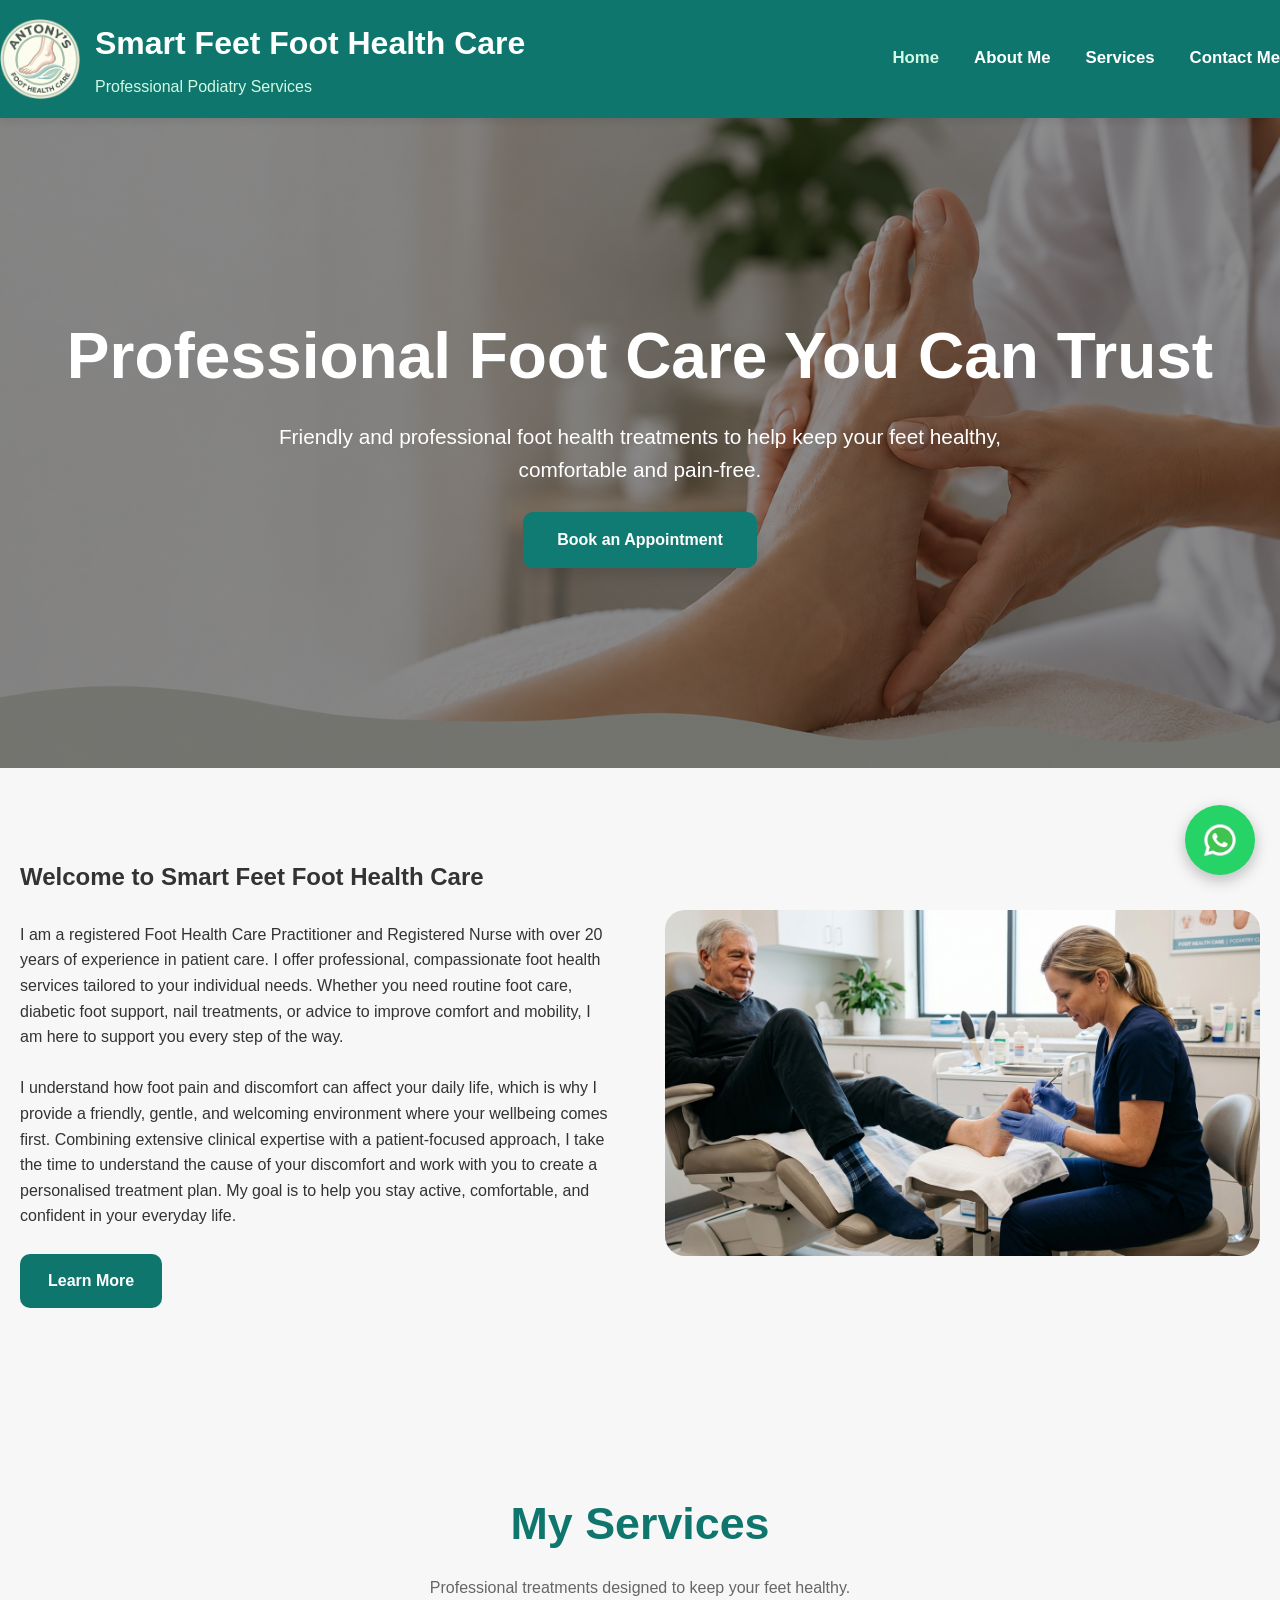
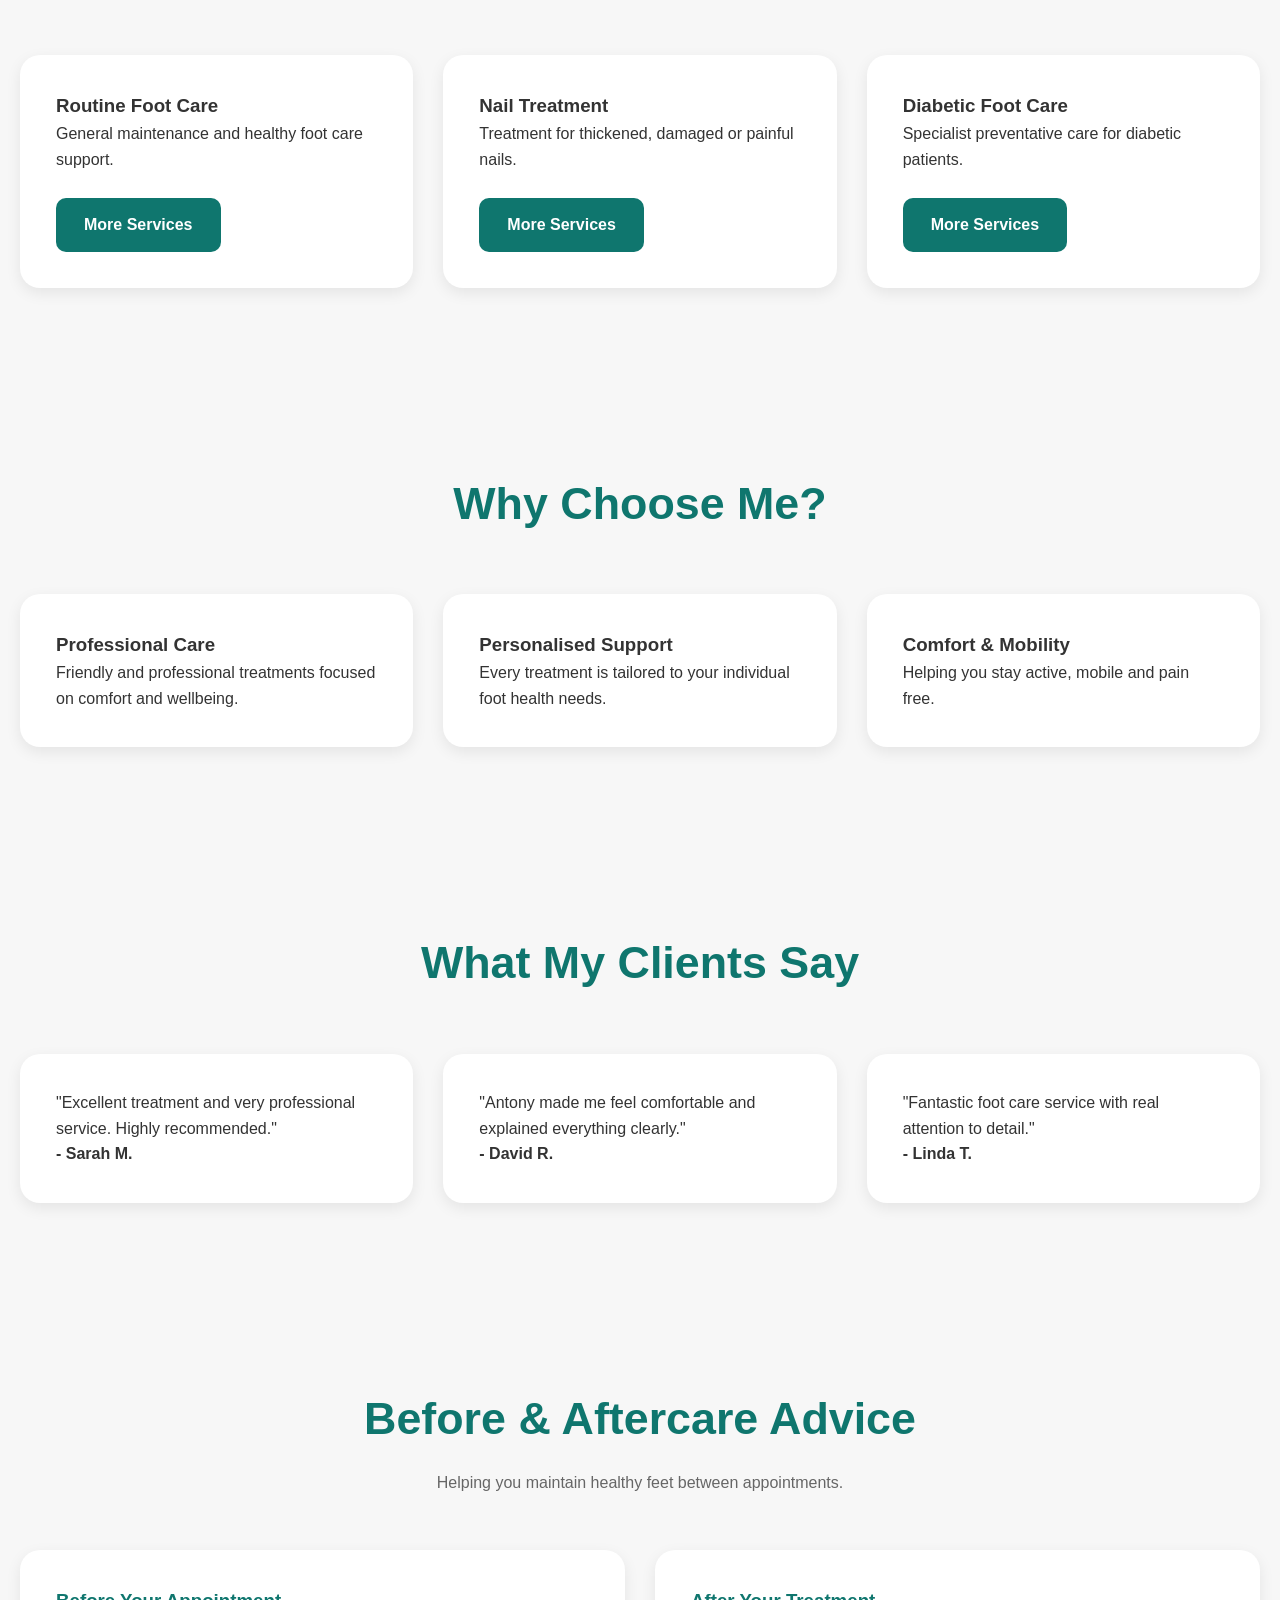
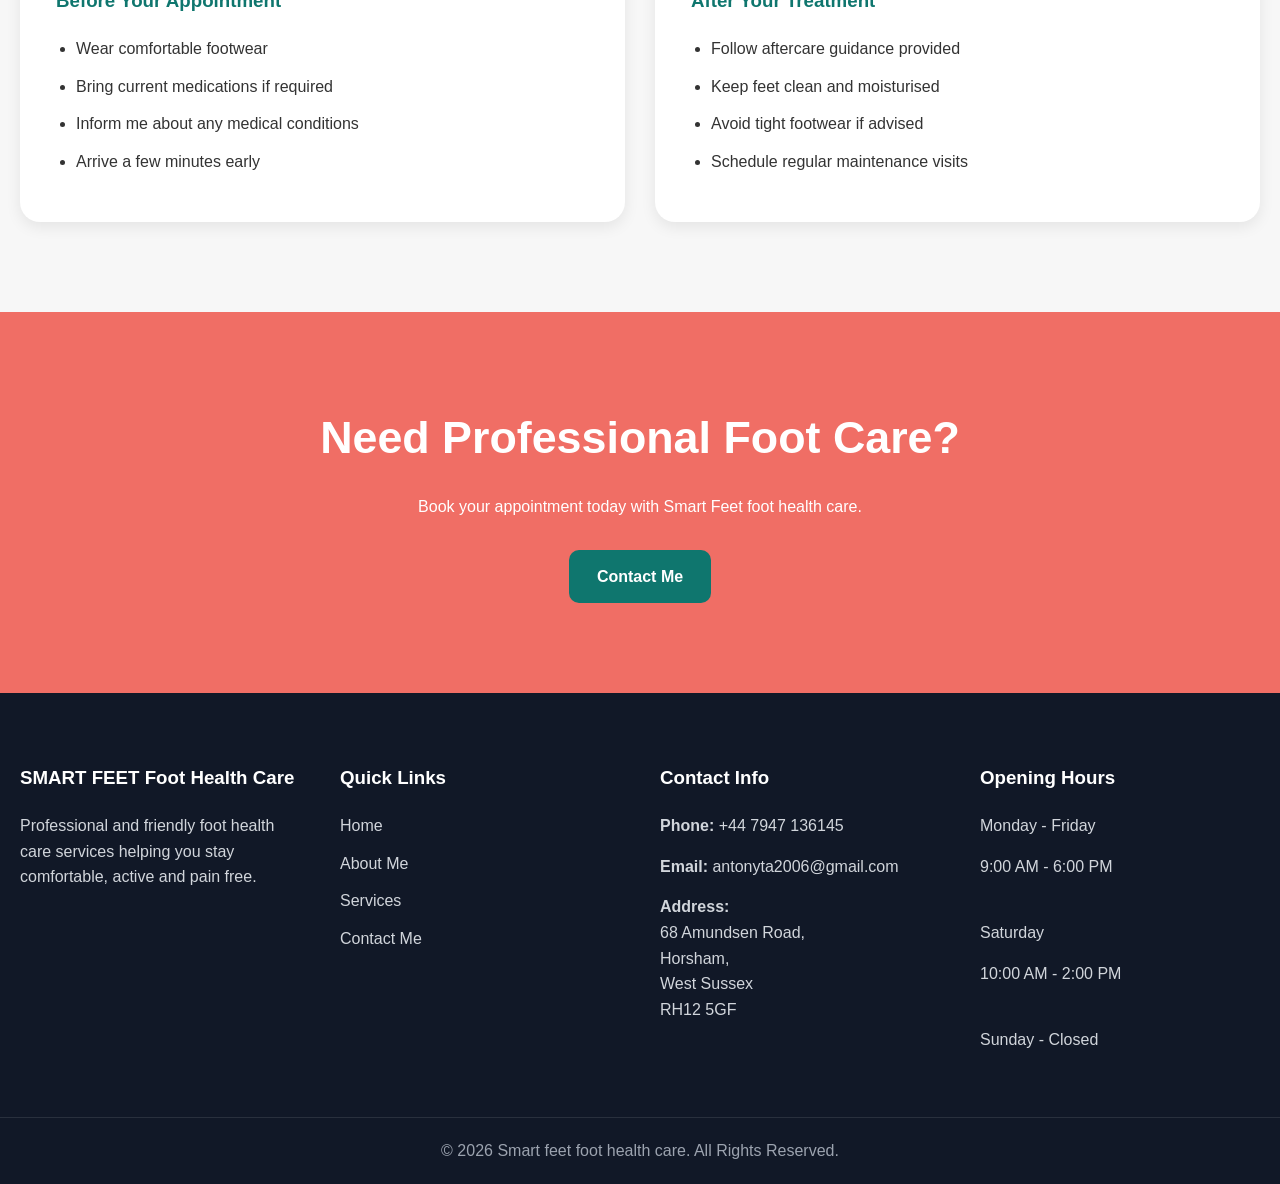
==== index.html @ eb2b42a1 "Update index.html" ====
<!DOCTYPE html>
<html lang="en">
<head>
  <meta charset="UTF-8">
  <meta name="viewport" content="width=device-width, initial-scale=1.0">
  <title>Smart Feet Foot Health Care</title>

  <link rel="stylesheet" href="common.css">
</head>
<body>
<!-- ========================= -->
<!-- COMMON HEADER + NAVIGATION -->
<!-- Save this section in each page -->
<!-- ========================= -->

<header>
  <div class="container header-container">
<div class="logo">
  <a href="index.html">
    <img src="images/logo.png" alt="Smart Feet Foot Health Logo">
  </a>

  <div class="logo-text">
    <h1>Smart Feet Foot Health Care</h1>
    <p>Professional Podiatry Services</p>
  </div>
</div>

<div class="menu-toggle" id="menu-toggle">
  ☰
</div>

<nav class="navbar" id="navbar">
      <ul>
        <li><a href="index.html" class="active">Home</a></li>
        <li><a href="about.html">About Me</a></li>
        <li><a href="services.html">Services</a></li>
        <li><a href="contact.html">Contact Me</a></li>
      </ul>
    </nav>
  </div>
</header>

<!-- ========================= -->
<!-- COMMON HERO SECTION -->
<!-- Save this section in each page -->
<!-- ========================= -->

<section class="hero">
  <div class="hero-content">
    <h2>Professional Foot Care You Can Trust</h2>
    <p>
      Friendly and professional foot health treatments to help keep your feet healthy, comfortable and pain-free.
    </p><br>
        <!-- Hero Button -->
    <a href="contact.html#appointment" class="hero-btn">
      Book an Appointment
    </a>
  </div>
</section>
  <!-- Page Content -->
<section class="welcome-section">

  <div class="container welcome-container">

    <div class="welcome-text">
      <h2>Welcome to Smart Feet Foot Health Care</h2><br>

      <p>
        I am a registered Foot Health Care Practitioner and Registered Nurse with over 20 years of experience in patient care. I offer professional, compassionate foot health services tailored to your individual needs. Whether you need routine foot care, diabetic foot support, nail treatments, or advice to improve comfort and mobility, I am here to support you every step of the way.
      </p><br>

      <p>
I understand how foot pain and discomfort can affect your daily life, which is why I provide a friendly, gentle, and welcoming environment where your wellbeing comes first. Combining extensive clinical expertise with a patient-focused approach, I take the time to understand the cause of your discomfort and work with you to create a personalised treatment plan. My goal is to help you stay active, comfortable, and confident in your everyday life.
      </p><br>

      <a href="about.html" class="btn-primary">
        Learn More
      </a>
    </div>

    <div class="welcome-image">
      <img src="images/welcome.png" alt="Foot Care">
    </div>

  </div>

</section>
<section class="services-preview">

  <div class="container">

    <div class="section-title">
      <h2>My Services</h2>
      <p>Professional treatments designed to keep your feet healthy.</p>
    </div>

    <div class="services-grid">

      <div class="service-card">
        <h3>Routine Foot Care</h3>
        
  <p>
    General maintenance and healthy foot care support.
  </p><br>

  <a href="services.html" class="service-btn">
    More Services
  </a>
      </div>

      <div class="service-card">
        <h3>Nail Treatment</h3>
        <p>Treatment for thickened, damaged or painful nails.</p><br>
  <a href="services.html" class="service-btn">
    More Services
  </a>
      </div>

      <div class="service-card">
        <h3>Diabetic Foot Care</h3>
        <p>Specialist preventative care for diabetic patients.</p><br>
  <a href="services.html" class="service-btn">
    More Services
  </a>
      </div>

    </div>

  </div>

</section>
<section class="why-us">

  <div class="container">

    <div class="section-title">
      <h2>Why Choose Me?</h2>
    </div>

    <div class="why-grid">

      <div class="why-card">
        <h3>Professional Care</h3>
        <p>Friendly and professional treatments focused on comfort and wellbeing.</p>
      </div>

      <div class="why-card">
        <h3>Personalised Support</h3>
        <p>Every treatment is tailored to your individual foot health needs.</p>
      </div>

      <div class="why-card">
        <h3>Comfort & Mobility</h3>
        <p>Helping you stay active, mobile and pain free.</p>
      </div>

    </div>

  </div>

</section>
<section class="testimonials">

  <div class="container">

    <div class="section-title">
      <h2>What  My Clients Say</h2>
    </div>

    <div class="testimonial-grid">

      <div class="testimonial-card">
        <p>
          "Excellent treatment and very professional service. Highly recommended."
        </p>

        <h4>- Sarah M.</h4>
      </div>

      <div class="testimonial-card">
        <p>
          "Antony made me feel comfortable and explained everything clearly."
        </p>

        <h4>- David R.</h4>
      </div>

      <div class="testimonial-card">
        <p>
          "Fantastic foot care service with real attention to detail."
        </p>

        <h4>- Linda T.</h4>
      </div>

    </div>

  </div>

</section>

</section>
<section class="care-section">

  <div class="container">

    <div class="section-title">
      <h2>Before & Aftercare Advice</h2>

      <p>
        Helping you maintain healthy feet between appointments.
      </p>
    </div>

    <div class="care-grid">

      <div class="care-card">

        <h3>Before Your Appointment</h3>

        <ul>
          <li>Wear comfortable footwear</li>
          <li>Bring current medications if required</li>
          <li>Inform me about any medical conditions</li>
          <li>Arrive a few minutes early</li>
        </ul>

      </div>

      <div class="care-card">

        <h3>After Your Treatment</h3>

        <ul>
          <li>Follow aftercare guidance provided</li>
          <li>Keep feet clean and moisturised</li>
          <li>Avoid tight footwear if advised</li>
          <li>Schedule regular maintenance visits</li>
        </ul>

      </div>

    </div>

  </div>

</section>
<section class="services-cta">

  <div class="container services-cta-container">

    <h2>Need Professional Foot Care?</h2>

    <p>
      Book your appointment today with Smart Feet foot health care.
    </p>

    <a href="contact.html#appointment" class="btn-primary">
      Contact Me
    </a>

  </div>

</section>

<!-- ========================= -->
<!-- COMMON FOOTER -->
<!-- Save this section in each page -->
<!-- ========================= -->

<!-- ========================= -->
<!-- Footer -->
<!-- ========================= -->

<footer class="footer">

  <div class="container footer-container">

    <!-- Footer About -->
    <div class="footer-column">
      <h3>SMART FEET Foot Health Care</h3>

      <p>
        Professional and friendly foot health care services helping you stay comfortable, active and pain free.
      </p>
    </div>

    <!-- Quick Links -->
    <div class="footer-column">
      <h3>Quick Links</h3>

      <ul class="footer-links">
        <li><a href="index.html">Home</a></li>
        <li><a href="about.html">About Me</a></li>
        <li><a href="services.html">Services</a></li>
        <li><a href="contact.html">Contact Me</a></li>
      </ul>
    </div>

    <!-- Contact Information -->
    <div class="footer-column">
      <h3>Contact Info</h3>

      <p><strong>Phone:</strong> +44 7947 136145</p>

      <p><strong>Email:</strong> antonyta2006@gmail.com</p>

      <p>
        <strong>Address:</strong><br>
        68 Amundsen Road,<br>
        Horsham,<br>
        West Sussex<br>
        RH12 5GF
      </p>
    </div>

    <!-- Opening Hours -->
    <div class="footer-column">
      <h3>Opening Hours</h3>

      <p>Monday - Friday</p>
      <p>9:00 AM - 6:00 PM</p>

      <br>

      <p>Saturday</p>
      <p>10:00 AM - 2:00 PM</p>

      <br>

      <p>Sunday - Closed</p>
    </div>

  </div>

  <!-- Bottom Footer -->
  <div class="footer-bottom">
    <p>
      © 2026 Smart feet foot health care. All Rights Reserved.
    </p>
  </div>

</footer>
  <script src="common.js"></script>
<!-- WhatsApp Floating Button -->
<a 
  href="https://wa.me/447947136145" 
  class="whatsapp-float" 
  target="_blank"
>
  <img src="images/whatsapp-icon.png" alt="WhatsApp">
</a>
</body>
</html>
---- common.css ----
/* ========================= */
/* COMMON CSS */
/* Antony's Foot Health Care */
/* ========================= */

/* ========================= */
/* RESET */
/* ========================= */

* {
  margin: 0;
  padding: 0;
  box-sizing: border-box;
}

html,
body {
  width: 100%;
  overflow-x: hidden;
}

body {
  font-family: Arial, sans-serif;
  line-height: 1.6;
  color: #333;
  background-color: #f7f7f7;
}

img {
  max-width: 100%;
  display: block;
}

/* ========================= */
/* CONTAINER */
/* ========================= */

.container {
  width: 100%;
  max-width: 1400px;
  margin: 0 auto;
  padding-left: 20px;
  padding-right: 20px;
}

/* ========================= */
/* HEADER */
/* ========================= */

header {
  background-color: #0f766e;
  color: white;
  position: sticky;
  top: 0;
  z-index: 1000;
  width: 100%;
  box-shadow: 0 2px 10px rgba(0,0,0,0.1);
}

.header-container {
  display: flex;
  justify-content: space-between;
  align-items: center;
  padding: 18px 0;
  position: relative;
}

/* ========================= */
/* LOGO */
/* ========================= */

.logo {
  display: flex;
  align-items: center;
  gap: 15px;
}

.logo img {
  width: 80px;
  height: auto;
  object-fit: contain;
}

.logo-text h1 {
  font-size: 2rem;
  color: white;
  margin-bottom: 5px;
}

.logo-text p {
  font-size: 1rem;
  color: #d1fae5;
}

/* ========================= */
/* NAVIGATION */
/* ========================= */

.navbar ul {
  list-style: none;
  display: flex;
  gap: 35px;
}

.navbar a {
  text-decoration: none;
  color: white;
  font-weight: bold;
  font-size: 1.05rem;
  transition: 0.3s;
}

.navbar a:hover,
.navbar a.active {
  color: #d1fae5;
}

/* ========================= */
/* HAMBURGER */
/* ========================= */

.menu-toggle {
  display: none;
  font-size: 2rem;
  color: white;
  cursor: pointer;
}

/* ========================= */
/* HERO SECTION */
/* ========================= */

.hero {
  background:
    linear-gradient(rgba(0,0,0,0.45), rgba(0,0,0,0.45)),
    url('images/hero-foot-health.png');

  background-size: cover;
  background-position: center;

  height: 650px;

  display: flex;
  align-items: center;
  justify-content: center;

  text-align: center;

  color: white;
}

.hero-content h2 {
  font-size: 4rem;
  margin-bottom: 25px;
  line-height: 1.2;
}

.hero-content p {
  font-size: 1.3rem;
  max-width: 800px;
  margin: auto;
}
/* ========================= */
/* Hero Button */
/* ========================= */

.hero-btn {

  display: inline-block;

  background-color: #0f7b72;

  color: white;

  padding: 15px 34px;

  border-radius: 10px;

  text-decoration: none;

  font-size: 1rem;

  font-weight: 600;

  transition: all 0.3s ease;

  box-shadow: 0 5px 15px rgba(0,0,0,0.15);
}

.hero-btn:hover {

  background-color: #0b5f58;

  transform: translateY(-3px);

  box-shadow: 0 10px 22px rgba(15,123,114,0.25);
}

/* ========================= */
/* COMMON SECTION */
/* ========================= */

section {
  padding: 90px 0;
}

.section-title {
  text-align: center;
  margin-bottom: 55px;
}

.section-title h2 {
  font-size: 2.8rem;
  color: #0f766e;
  margin-bottom: 15px;
}

.section-title p {
  color: #666;
  max-width: 750px;
  margin: auto;
}

/* ========================= */
/* PAGE SECTION */
/* ========================= */

.page-section {
  padding: 80px 0;
}

.page-section h2 {
  font-size: 2.5rem;
  margin-bottom: 20px;
  color: #0f766e;
}

.page-section p {
  font-size: 1.1rem;
  margin-bottom: 15px;
}

/* ========================= */
/* BUTTONS */
/* ========================= */

.btn-primary,
.service-btn,
.contact-btn {
  display: inline-block;
  background-color: #0f766e;
  color: white;
  padding: 14px 28px;
  border-radius: 10px;
  text-decoration: none;
  font-weight: bold;
  transition: 0.35s ease;
}

.btn-primary:hover,
.service-btn:hover,
.contact-btn:hover {
  background-color: #0b5f58;
  transform: translateY(-3px);
  box-shadow: 0 10px 25px rgba(0,0,0,0.15);
}

/* ========================= */
/* WELCOME SECTION */
/* ========================= */

.welcome-container {
  display: grid;
  grid-template-columns: 1fr 1fr;
  gap: 50px;
  align-items: center;
}

.welcome-image img {
  border-radius: 20px;
}

/* ========================= */
/* GRID LAYOUTS */
/* ========================= */

.services-grid,
.why-grid,
.testimonial-grid,
.contact-grid,
.mission-grid,
.trust-grid,
.problems-grid,
.process-grid,
.areas-grid,
.care-grid {
  display: grid;
  gap: 30px;
}

/* ========================= */
/* SERVICES GRID */
/* ========================= */

.services-grid,
.why-grid,
.testimonial-grid,
.mission-grid,
.trust-grid {
  grid-template-columns: repeat(auto-fit, minmax(260px, 1fr));
}

/* ========================= */
/* CONTACT GRID */
/* ========================= */

.contact-grid {
  grid-template-columns: repeat(auto-fit, minmax(280px, 1fr));
}

/* ========================= */
/* AREA GRID */
/* ========================= */

.areas-grid {
  grid-template-columns: repeat(auto-fit, minmax(180px, 1fr));
}

/* ========================= */
/* CARE GRID */
/* ========================= */

.care-grid {
  grid-template-columns: repeat(auto-fit, minmax(300px, 1fr));
}

/* ========================= */
/* PROCESS GRID */
/* ========================= */

.problems-grid,
.process-grid {
  grid-template-columns: repeat(auto-fit, minmax(220px, 1fr));
}

/* ========================= */
/* CARDS */
/* ========================= */

.service-card,
.why-card,
.testimonial-card,
.contact-card,
.mission-card,
.trust-card,
.problem-card,
.process-card,
.care-card {
  background: white;
  padding: 35px;
  border-radius: 20px;
  box-shadow: 0 5px 15px rgba(0,0,0,0.08);
  transition: all 0.35s ease;
  border: 1px solid transparent;
}

.service-card:hover,
.why-card:hover,
.testimonial-card:hover,
.contact-card:hover,
.mission-card:hover,
.trust-card:hover,
.problem-card:hover,
.process-card:hover,
.care-card:hover {
  transform: translateY(-8px);

  box-shadow:
    0 15px 35px rgba(0,0,0,0.18),
    0 8px 18px rgba(15,123,114,0.15);

  border-color: #0f766e;
}

/* ========================= */
/* SERVICE IMAGES */
/* ========================= */

.service-card img {
  width: 100%;
  height: 220px;
  object-fit: cover;
  border-radius: 15px;
  margin-bottom: 20px;
}

/* ========================= */
/* FAQ SECTION */
/* ========================= */

.faq-item {
  margin-bottom: 30px;
}

.faq-item h3 {
  color: #0f766e;
  margin-bottom: 10px;
}

/* ========================= */
/* CTA SECTIONS */
/* ========================= */

.cta-section,
.about-cta,
.services-cta {
  text-align: center;
  color: white;
}

.cta-section,
.about-cta {
  background-color: #0f766e;
}

.services-cta {
  background-color: #f06e65;
}

.cta-section h2,
.about-cta h2,
.services-cta h2 {
  font-size: 2.8rem;
  margin-bottom: 20px;
}

.cta-section p,
.about-cta p,
.services-cta p {
  margin-bottom: 30px;
}

/* ========================= */
/* CONTACT */
/* ========================= */

.contact-icon {
  font-size: 3rem;
  margin-bottom: 20px;
}

.contact-card h3 {
  color: #0f766e;
  margin-bottom: 15px;
}

.contact-card p {
  margin-bottom: 25px;
}

.contact-form {
  max-width: 700px;
  margin: auto;
}

.form-group {
  margin-bottom: 20px;
}

.contact-form input,
.contact-form textarea {
  width: 100%;
  padding: 16px;
  border-radius: 10px;
  border: 1px solid #ddd;
  font-size: 1rem;
}

/* ========================= */
/* MAP */
/* ========================= */

.map-container {
  border-radius: 20px;
  overflow: hidden;
  box-shadow: 0 5px 15px rgba(0,0,0,0.1);
}

/* ========================= */
/* HOURS */
/* ========================= */

.hours-card {
  max-width: 700px;
  margin: auto;
  background: white;
  padding: 40px;
  border-radius: 20px;
  box-shadow: 0 5px 15px rgba(0,0,0,0.08);
}

.hours-card h2 {
  text-align: center;
  margin-bottom: 30px;
  color: #0f766e;
}

.hours-row {
  display: flex;
  justify-content: space-between;
  padding: 15px 0;
  border-bottom: 1px solid #eee;
}

/* ========================= */
/* ABOUT */
/* ========================= */

.about-profile-container,
.qualifications-container,
.treatment-container,
.diabetic-container {
  display: grid;
  grid-template-columns: 1fr 1fr;
  gap: 50px;
  align-items: center;
}

.profile-image img,
.qualifications-image img,
.treatment-image img,
.diabetic-image img {
  width: 100%;
  border-radius: 20px;
  box-shadow: 0 5px 15px rgba(0,0,0,0.1);
}

/* ========================= */
/* QUALIFICATION LIST */
/* ========================= */

.qualification-list {
  margin-top: 20px;
  padding-left: 20px;
}

.qualification-list li {
  margin-bottom: 15px;
  font-size: 1.05rem;
}

/* ========================= */
/* TREATMENT CONTENT */
/* ========================= */

.treatment-content ul {
  margin-top: 20px;
  padding-left: 20px;
}

.treatment-content li {
  margin-bottom: 12px;
}

/* ========================= */
/* PHILOSOPHY */
/* ========================= */

.philosophy-card {
  max-width: 900px;
  margin: auto;
  background: white;
  padding: 50px;
  border-radius: 20px;
  text-align: center;
  box-shadow: 0 5px 15px rgba(0,0,0,0.08);
}

/* ========================= */
/* SERVICE AREA */
/* ========================= */

.service-area-text {
  text-align: center;
  max-width: 800px;
  margin: auto;
  font-size: 1.1rem;
}

/* ========================= */
/* HOME VISIT */
/* ========================= */

.home-visit-card {
  background-color: #0f766e;
  color: white;
  padding: 60px;
  border-radius: 20px;
  text-align: center;
}

.home-visit-card h2 {
  margin-bottom: 20px;
}

.home-visit-card p {
  margin-bottom: 30px;
}

/* ========================= */
/* CARE CARD */
/* ========================= */

.care-card h3 {
  margin-bottom: 20px;
  color: #0f766e;
}

.care-card ul {
  padding-left: 20px;
}

.care-card li {
  margin-bottom: 12px;
}

/* ========================= */
/* AREA CARD */
/* ========================= */

.area-card {
  background-color: #0f766e;
  color: white;
  padding: 25px;
  text-align: center;
  border-radius: 12px;
  font-weight: bold;
  transition: 0.3s ease;
}

.area-card:hover {
  transform: translateY(-5px);
  background-color: #0b5f58;
  box-shadow: 0 10px 25px rgba(0,0,0,0.2);
}

/* ========================= */
/* FOOTER */
/* ========================= */

.footer {
  background-color: #111827;
  color: #d1d5db;
  padding-top: 70px;
}

.footer-container {
  display: grid;
  grid-template-columns: repeat(auto-fit, minmax(230px, 1fr));
  gap: 40px;
  padding-bottom: 50px;
}

.footer-column h3 {
  color: white;
  margin-bottom: 20px;
}

.footer-column p {
  margin-bottom: 15px;
}

.footer-links {
  list-style: none;
}

.footer-links li {
  margin-bottom: 12px;
}

.footer-links a {
  text-decoration: none;
  color: #d1d5db;
  transition: 0.3s;
}

.footer-links a:hover {
  color: #25D366;
  padding-left: 5px;
}

.footer-bottom {
  border-top: 1px solid rgba(255,255,255,0.1);
  text-align: center;
  padding: 20px 0;
  color: #9ca3af;
}

/* ========================= */
/* WHATSAPP FLOAT */
/* ========================= */

.whatsapp-float {
  position: fixed;
  bottom: 25px;
  right: 25px;
  width: 70px;
  height: 70px;
  background-color: #25D366;
  border-radius: 50%;
  display: flex;
  align-items: center;
  justify-content: center;
  z-index: 9999;
  box-shadow: 0 5px 15px rgba(0,0,0,0.25);
  transition: 0.3s ease;
}

.whatsapp-float:hover {
  transform: scale(1.1);
}

.whatsapp-float img {
  width: 38px;
}

/* ========================= */
/* MOBILE RESPONSIVE */
/* ========================= */

@media (max-width: 768px) {

  /* Header */

  .header-container {
    flex-wrap: nowrap;
    padding: 15px 0;
    align-items: center;
  }

  .logo {
    width: 85%;
    gap: 10px;
  }

  .logo img {
    width: 60px;
  }

  .logo-text h1 {
    font-size: 1.5rem;
    line-height: 1.3;
  }

  .logo-text p {
    font-size: 0.9rem;
  }

  /* Hamburger */

  .menu-toggle {
    display: block;
    font-size: 2.3rem;
    margin-left: auto;
    padding-right: 5px;
  }

  /* Navbar */

  .navbar {
    display: none;
    position: absolute;
    top: 100%;
    left: 0;
    width: 100%;
    background-color: #0f766e;
    padding: 20px 0;
    z-index: 999;
  }

  .navbar.active {
    display: block;
  }

  .navbar ul {
    flex-direction: column;
    align-items: center;
    gap: 20px;
  }

  .navbar a {
    font-size: 1.1rem;
  }

  /* Hero */

  .hero {
    height: 500px;
    padding: 20px;
  }

  .hero-content h2 {
    font-size: 2.5rem;
  }

  .hero-content p {
    font-size: 1rem;
  }
  .hero-btn {

    padding: 14px 26px;

    font-size: 0.95rem;

    width: auto;

    max-width: 90%;
  }
  /* Grids */

  .welcome-container,
  .about-profile-container,
  .qualifications-container,
  .treatment-container,
  .diabetic-container {
    grid-template-columns: 1fr;
  }

  /* Hours */

  .hours-row {
    flex-direction: column;
    gap: 5px;
  }

  /* Footer */

 .footer {

    text-align: left;

    padding-top: 40px;
  }

  .footer-container {

    display: grid;

    grid-template-columns: 1fr 1fr;

    gap: 25px;

    padding-bottom: 30px;
  }

  .footer-column h3 {

    font-size: 1.1rem;

    margin-bottom: 12px;
  }

  .footer-column p,
  .footer-links a {

    font-size: 0.9rem;

    line-height: 1.5;
  }

  .footer-links li {

    margin-bottom: 8px;
  }

  .footer-bottom {

    font-size: 0.8rem;

    padding: 15px 10px;

    text-align: center;
  }
.footer-column:first-child {

    grid-column: 1 / -1;
  }


  /* Sections */

  section {
    padding: 70px 0;
  }

  .section-title h2 {
    font-size: 2rem;
  }

  .cta-section h2,
  .about-cta h2,
  .services-cta h2 {
    font-size: 2rem;
  }

  .philosophy-card,
  .home-visit-card {
    padding: 30px;
  }

  .whatsapp-float {
    width: 60px;
    height: 60px;
  }

  .whatsapp-float img {
    width: 32px;
  }

}
/* ========================= */
/* Mobile Navigation */
/* ========================= */

@media (max-width: 768px) {

  .navbar {

    position: fixed;

    top: 0;
    left: -100%;

    width: 280px;
    height: 100vh;

    background-color: #0f766e;

    padding: 80px 30px;

    transition: 0.35s ease;

    z-index: 9999;

    display: flex;
    flex-direction: column;
  }

  .navbar.active {

    left: 0;
  }

  .navbar ul {

    display: flex;
    flex-direction: column;

    gap: 25px;
  }

  .navbar ul li a {

    font-size: 1.2rem;

    color: white;
  }

  /* Close Button */

  .close-menu {

    position: absolute;

    top: 20px;
    right: 25px;

    font-size: 2rem;

    color: white;

    cursor: pointer;
  }

  /* Hamburger */

  .menu-toggle {

    display: block;

    font-size: 2.2rem;

    cursor: pointer;

    color: white;

    z-index: 10000;
  }

}
/* ========================= */
/* Hide Close Button on Desktop */
/* ========================= */

.close-menu {
  display: none;
}

/* ========================= */
/* Mobile Only */
/* ========================= */

@media (max-width: 768px) {

  .close-menu {
    display: block;
  }

}
/* ========================= */
/* Appointment Form */
/* ========================= */

.appointment-section {

  background-color: #f8fafc;
}

.appointment-form {

  max-width: 800px;

  margin: auto;

  background: white;

  padding: 50px;

  border-radius: 20px;

  box-shadow: 0 5px 20px rgba(0,0,0,0.08);
}

.appointment-form .form-group {

  margin-bottom: 25px;
}

.appointment-form label {

  display: block;

  margin-bottom: 10px;

  font-weight: 600;

  color: #0f172a;
}

.appointment-form input,
.appointment-form select,
.appointment-form textarea {

  width: 100%;

  padding: 15px;

  border: 1px solid #d1d5db;

  border-radius: 10px;

  font-size: 1rem;

  transition: 0.3s ease;
}

.appointment-form input:focus,
.appointment-form select:focus,
.appointment-form textarea:focus {

  outline: none;

  border-color: #0f7b72;

  box-shadow: 0 0 0 3px rgba(15,123,114,0.15);
}

.radio-group {

  display: flex;

  gap: 30px;

  margin-top: 10px;
}

.radio-group label {

  display: flex;

  align-items: center;

  gap: 8px;

  font-weight: normal;
}

.appointment-btn {

  width: 100%;

  background-color: #0f7b72;

  color: white;

  border: none;

  padding: 16px;

  border-radius: 10px;

  font-size: 1rem;

  font-weight: 600;

  cursor: pointer;

  transition: 0.3s ease;
}

.appointment-btn:hover {

  background-color: #0b5f58;

  transform: translateY(-2px);

  box-shadow: 0 8px 18px rgba(15,123,114,0.25);
}

/* ========================= */
/* Mobile Responsive */
/* ========================= */

@media (max-width: 768px) {

  .appointment-form {

    padding: 30px 20px;
  }

  .radio-group {

    flex-direction: column;

    gap: 12px;
  }
}
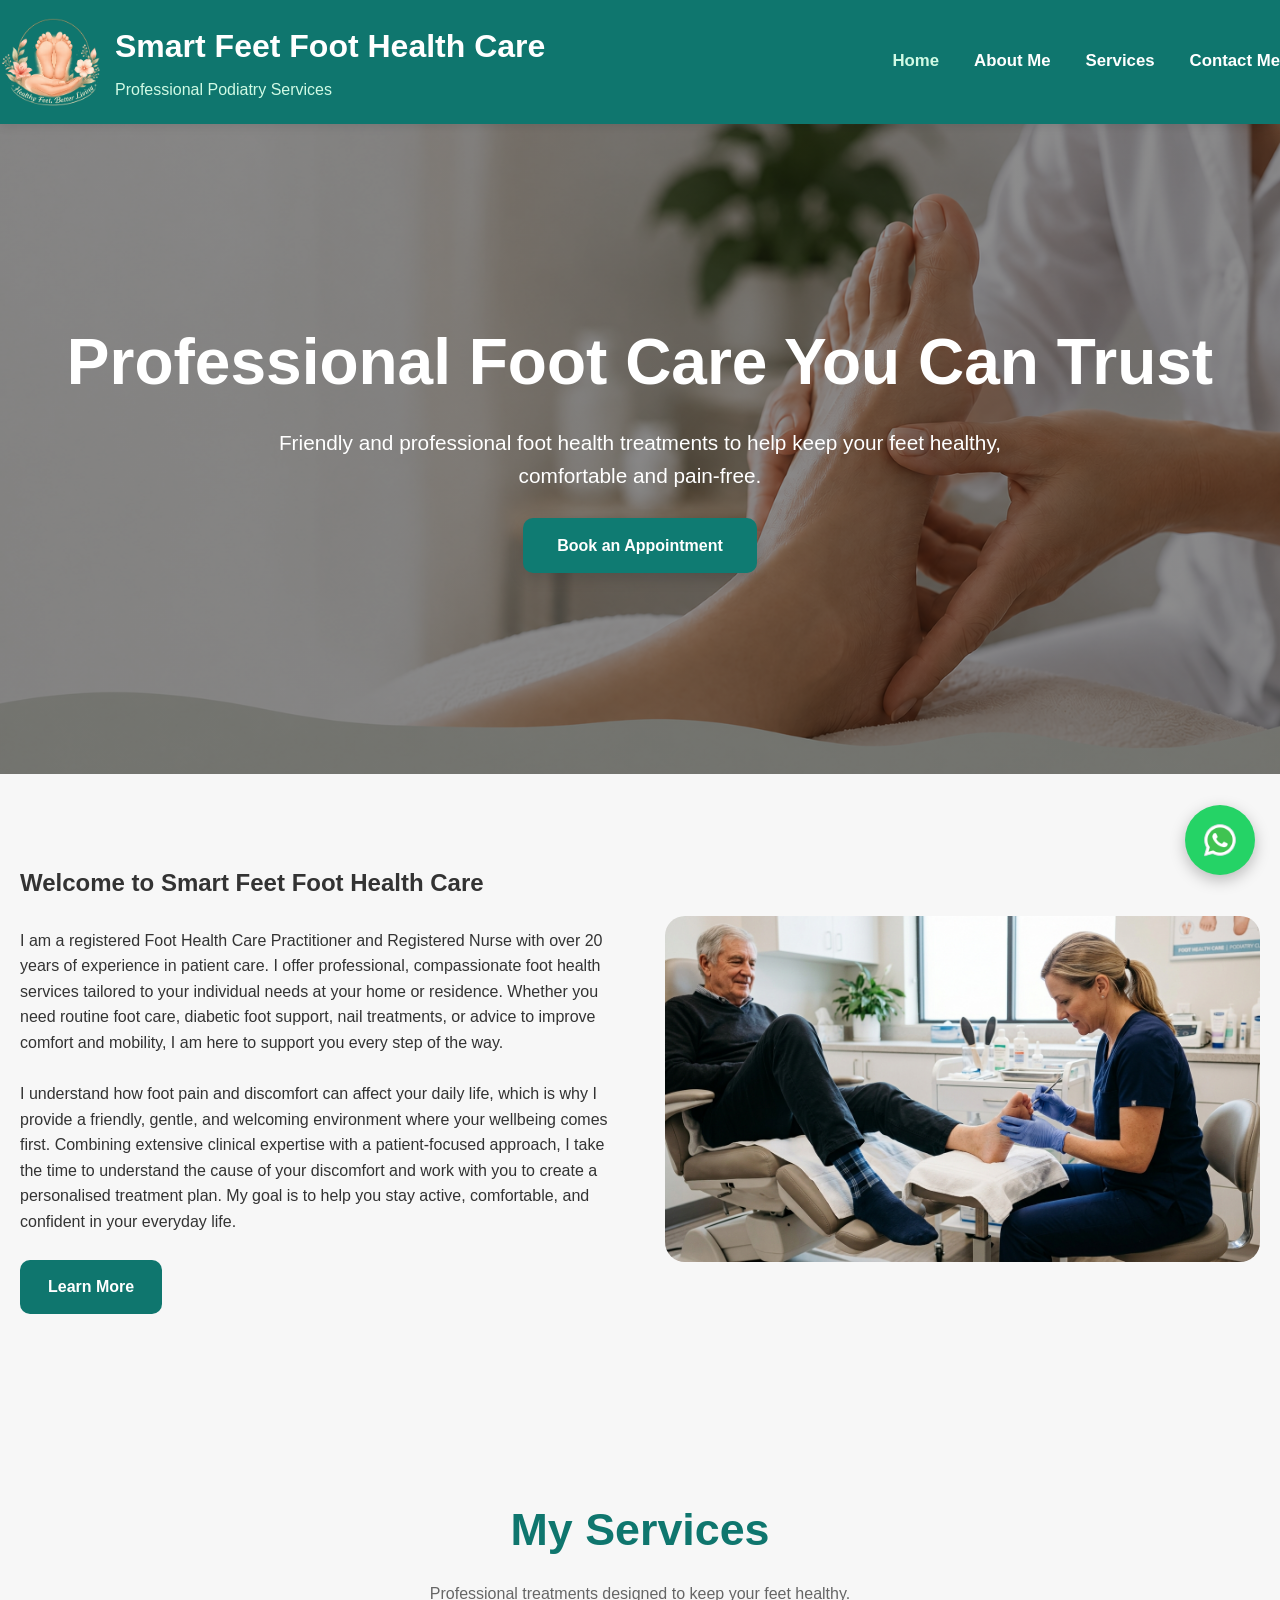
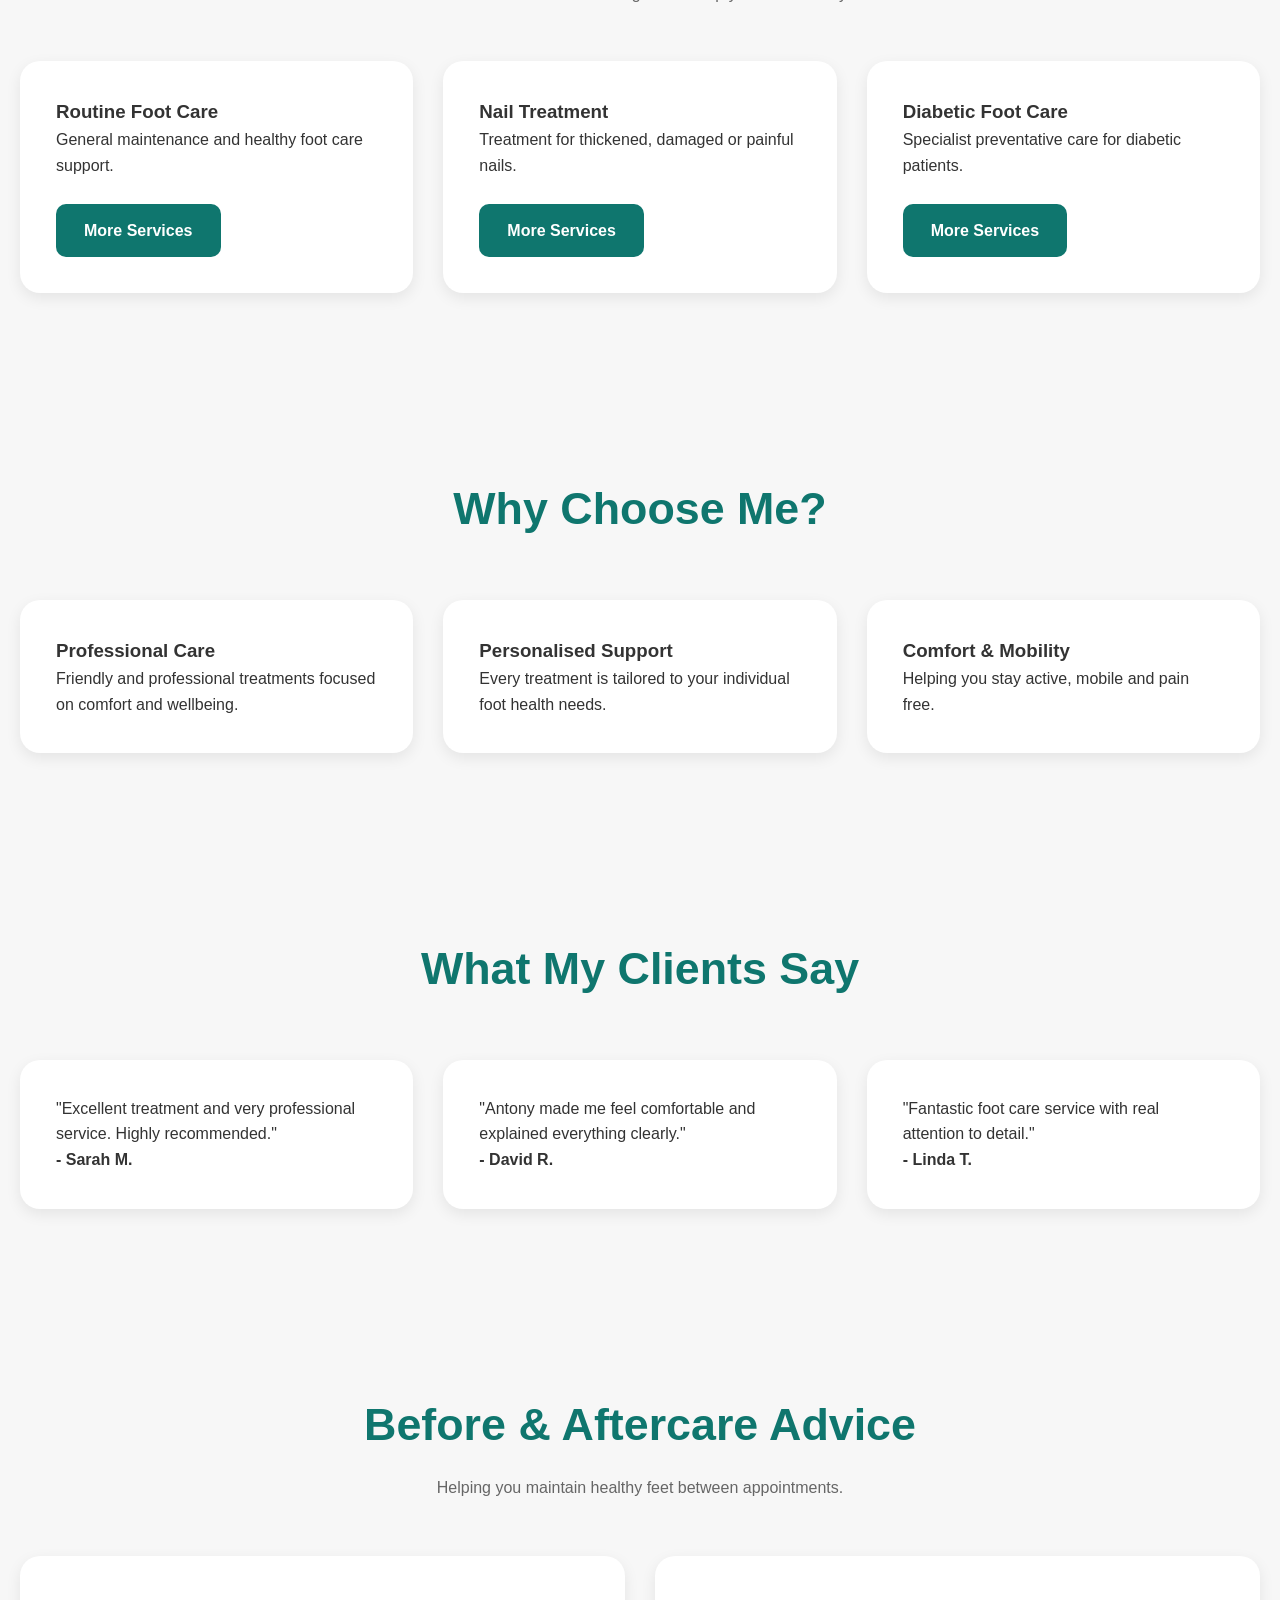
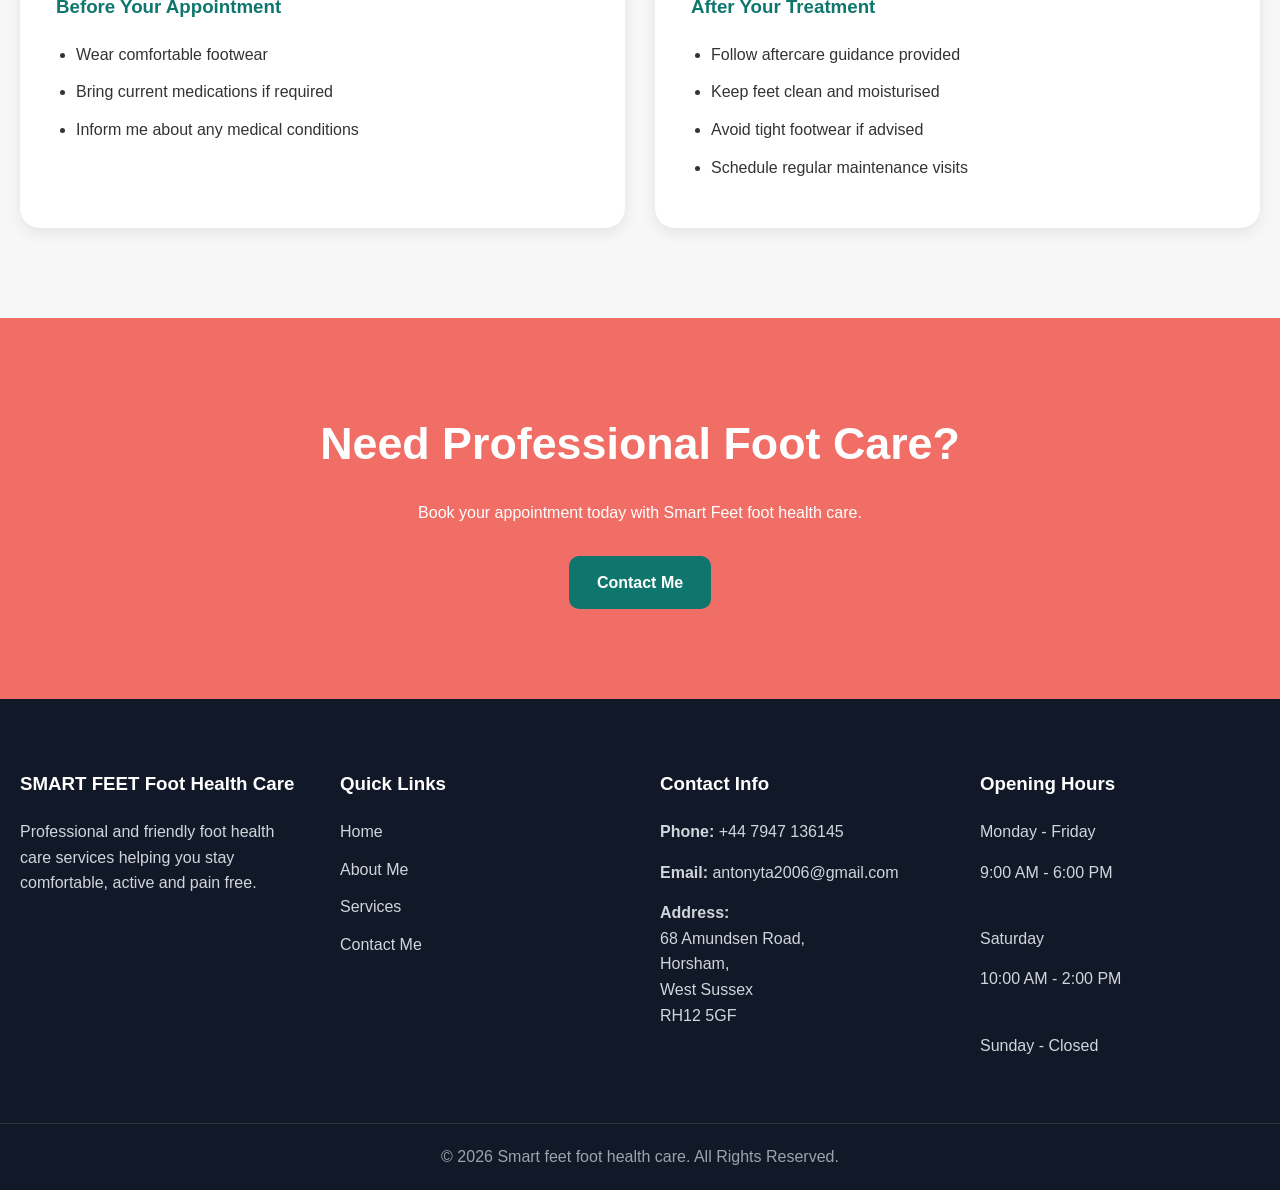
==== commit 8488f0e6: "Update index.html" ====
--- a/index.html
+++ b/index.html
@@ -67,7 +67,7 @@
       <h2>Welcome to Smart Feet Foot Health Care</h2><br>
 
       <p>
-        I am a registered Foot Health Care Practitioner and Registered Nurse with over 20 years of experience in patient care. I offer professional, compassionate foot health services tailored to your individual needs. Whether you need routine foot care, diabetic foot support, nail treatments, or advice to improve comfort and mobility, I am here to support you every step of the way.
+        I am a registered Foot Health Care Practitioner and Registered Nurse with over 20 years of experience in patient care. I offer professional, compassionate foot health services tailored to your individual needs at your home or residence. Whether you need routine foot care, diabetic foot support, nail treatments, or advice to improve comfort and mobility, I am here to support you every step of the way.
       </p><br>
 
       <p>
@@ -223,7 +223,6 @@
           <li>Wear comfortable footwear</li>
           <li>Bring current medications if required</li>
           <li>Inform me about any medical conditions</li>
-          <li>Arrive a few minutes early</li>
         </ul>
 
       </div>
--- a/common.css
+++ b/common.css
@@ -76,7 +76,7 @@
 }
 
 .logo img {
-  width: 80px;
+  width: 100px;
   height: auto;
   object-fit: contain;
 }
@@ -744,7 +744,7 @@
   }
 
   .logo img {
-    width: 60px;
+    width: 90px;
   }
 
   .logo-text h1 {
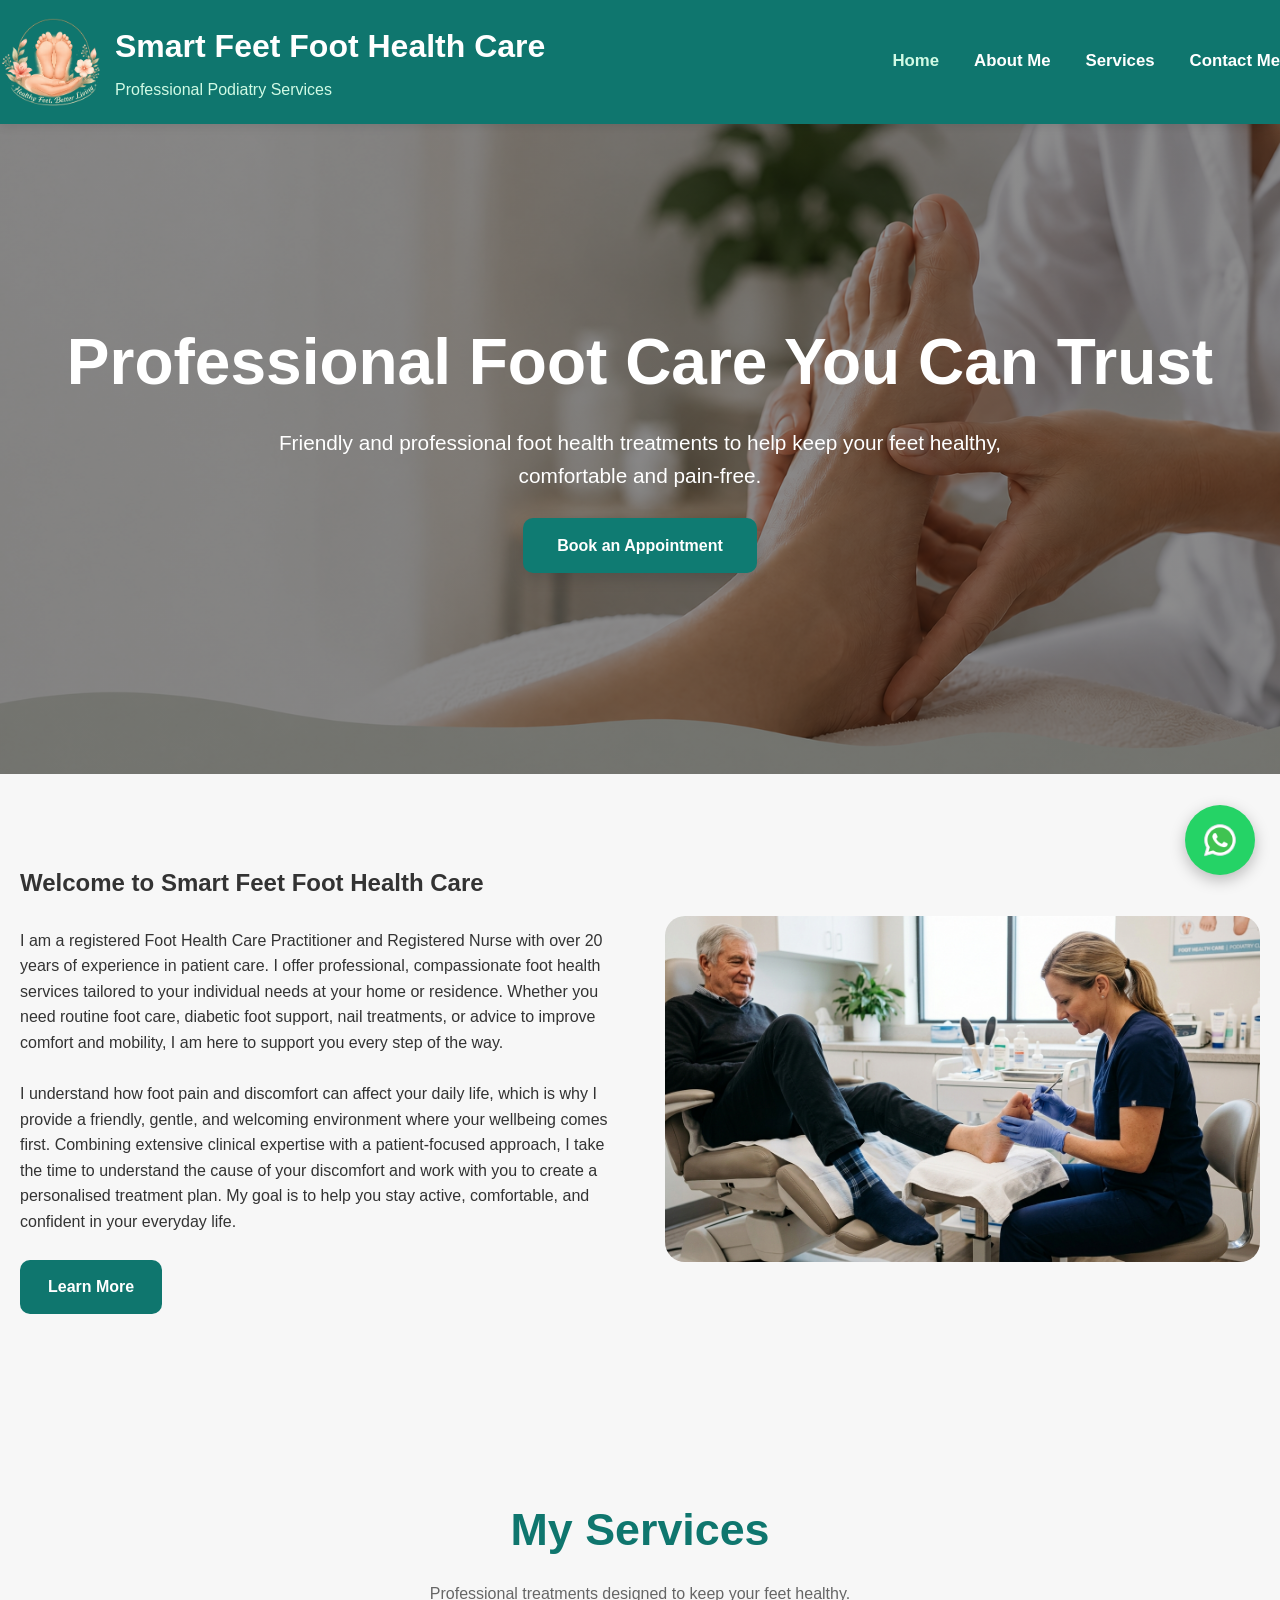
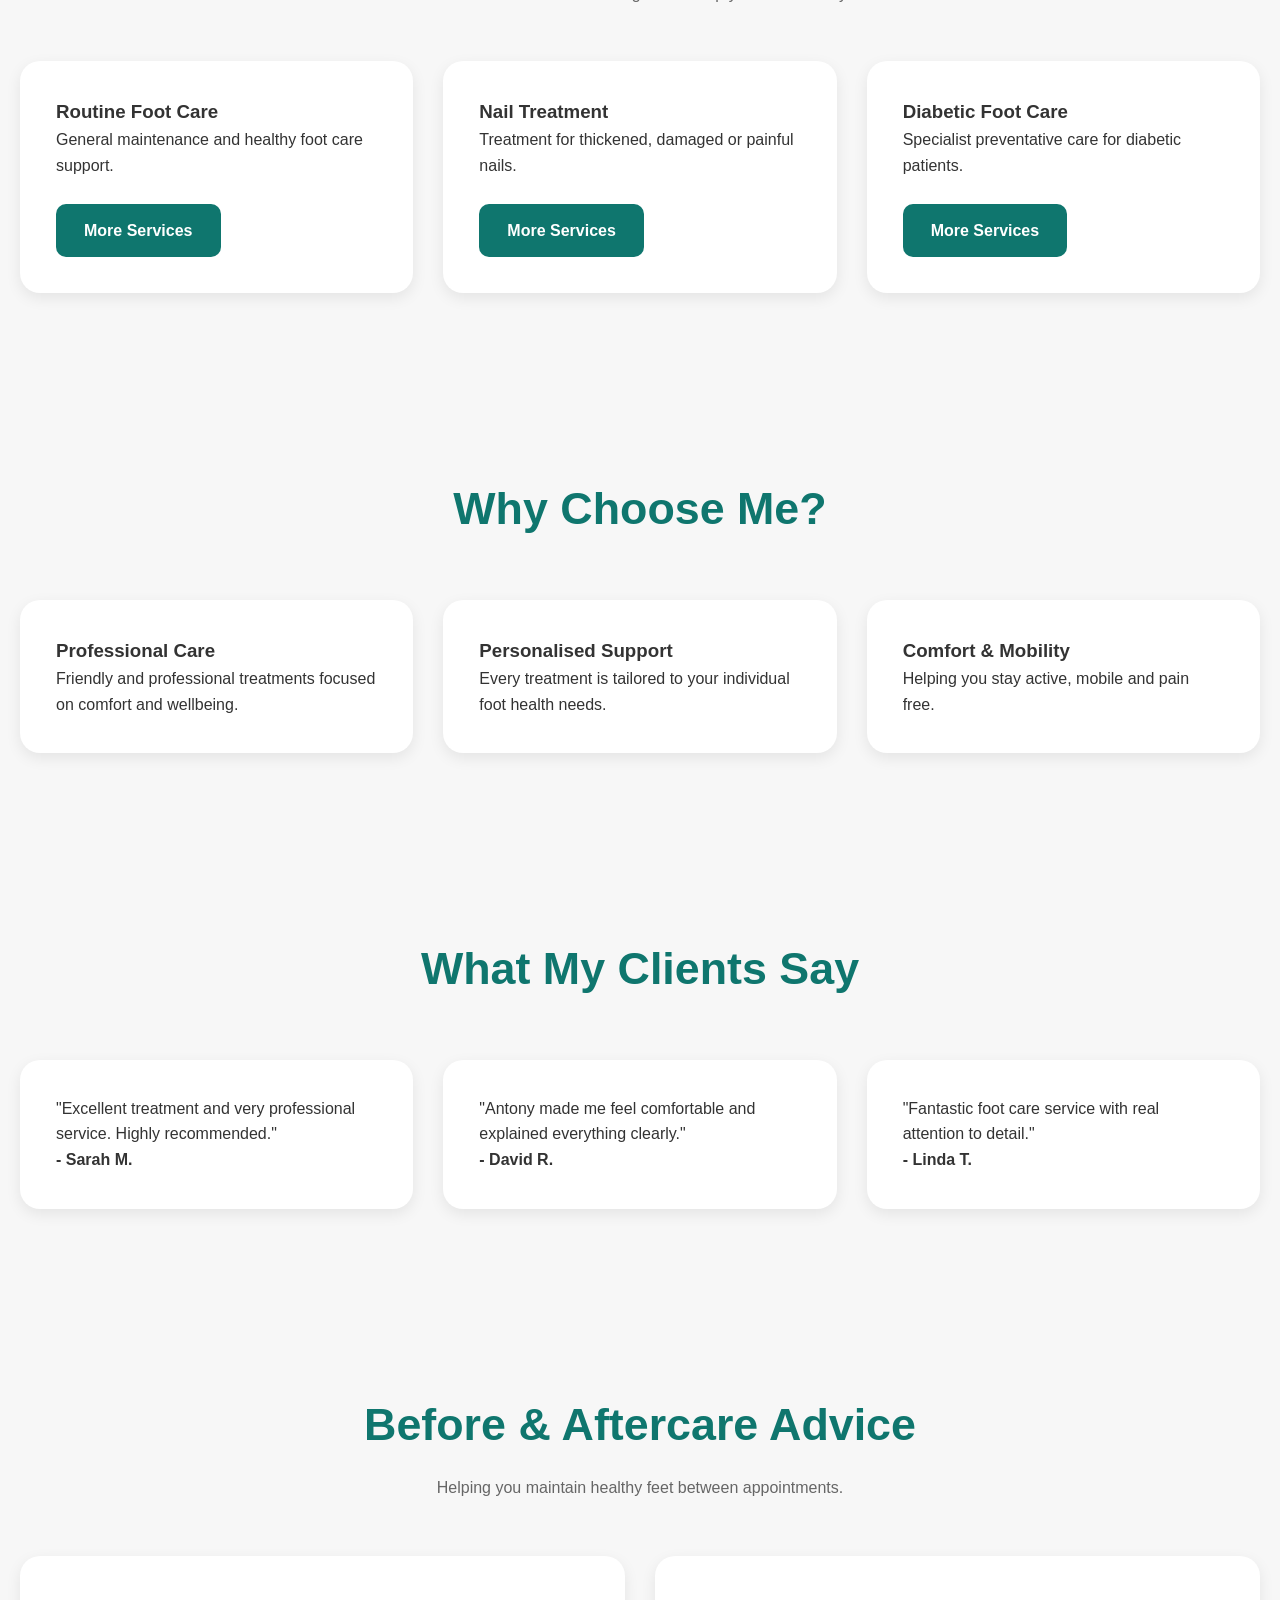
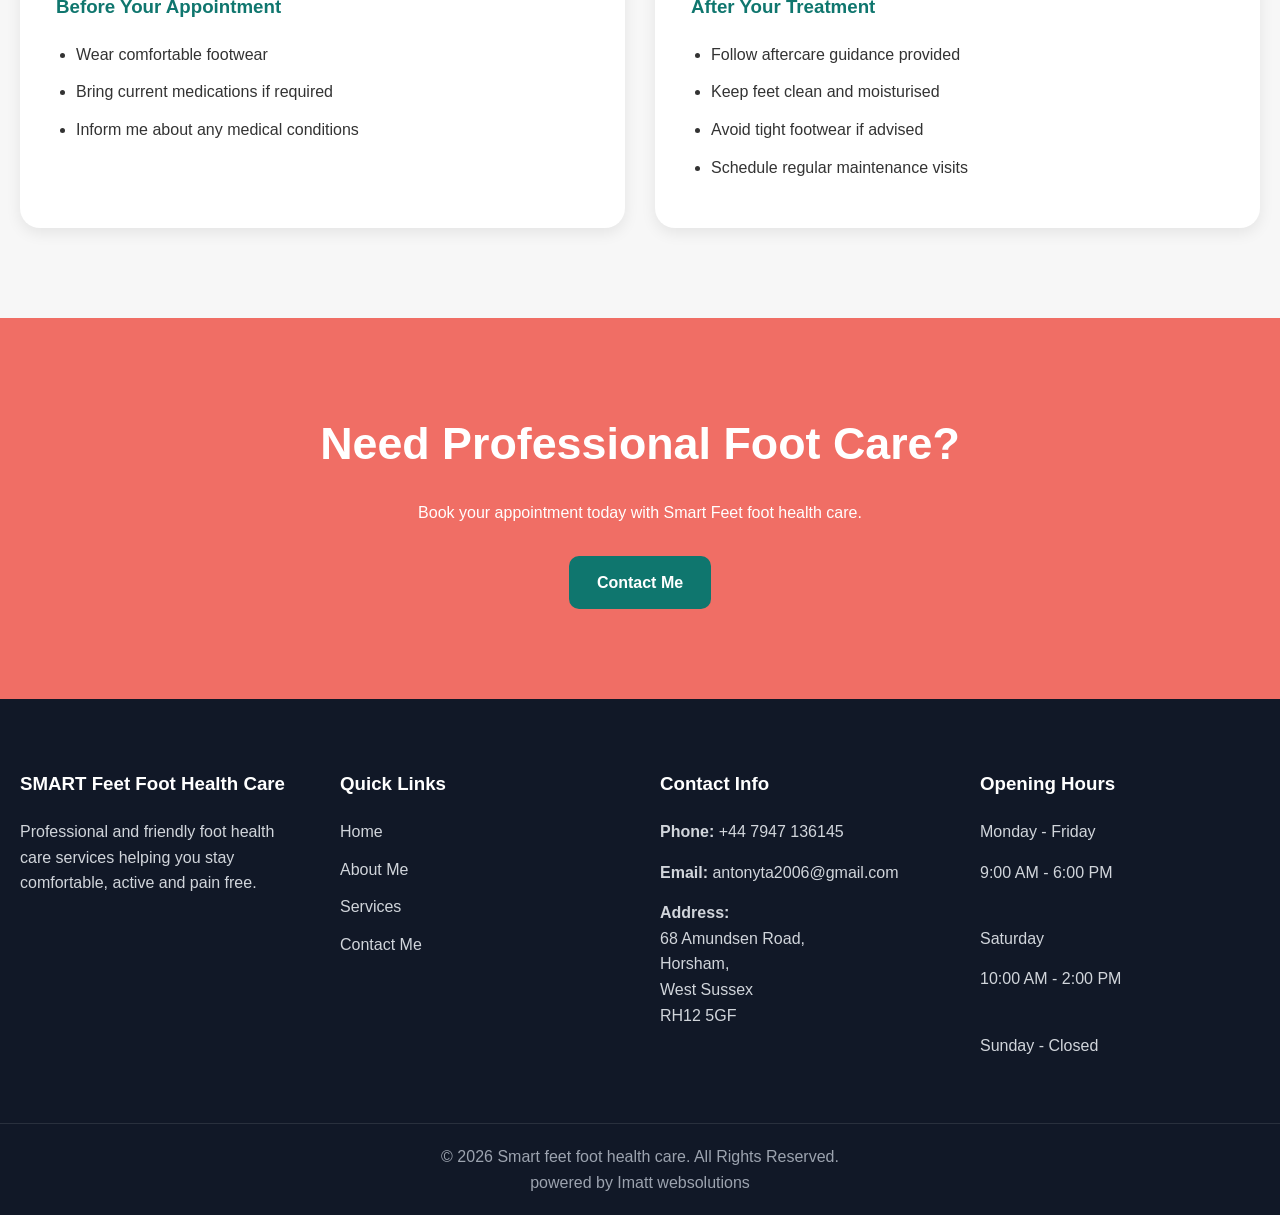
==== commit e74d0274: "Update index.html" ====
--- a/index.html
+++ b/index.html
@@ -278,7 +278,7 @@
 
     <!-- Footer About -->
     <div class="footer-column">
-      <h3>SMART FEET Foot Health Care</h3>
+      <h3>SMART Feet Foot Health Care</h3>
 
       <p>
         Professional and friendly foot health care services helping you stay comfortable, active and pain free.
@@ -338,6 +338,7 @@
     <p>
       © 2026 Smart feet foot health care. All Rights Reserved.
     </p>
+    <p>powered by Imatt websolutions</p>
   </div>
 
 </footer>
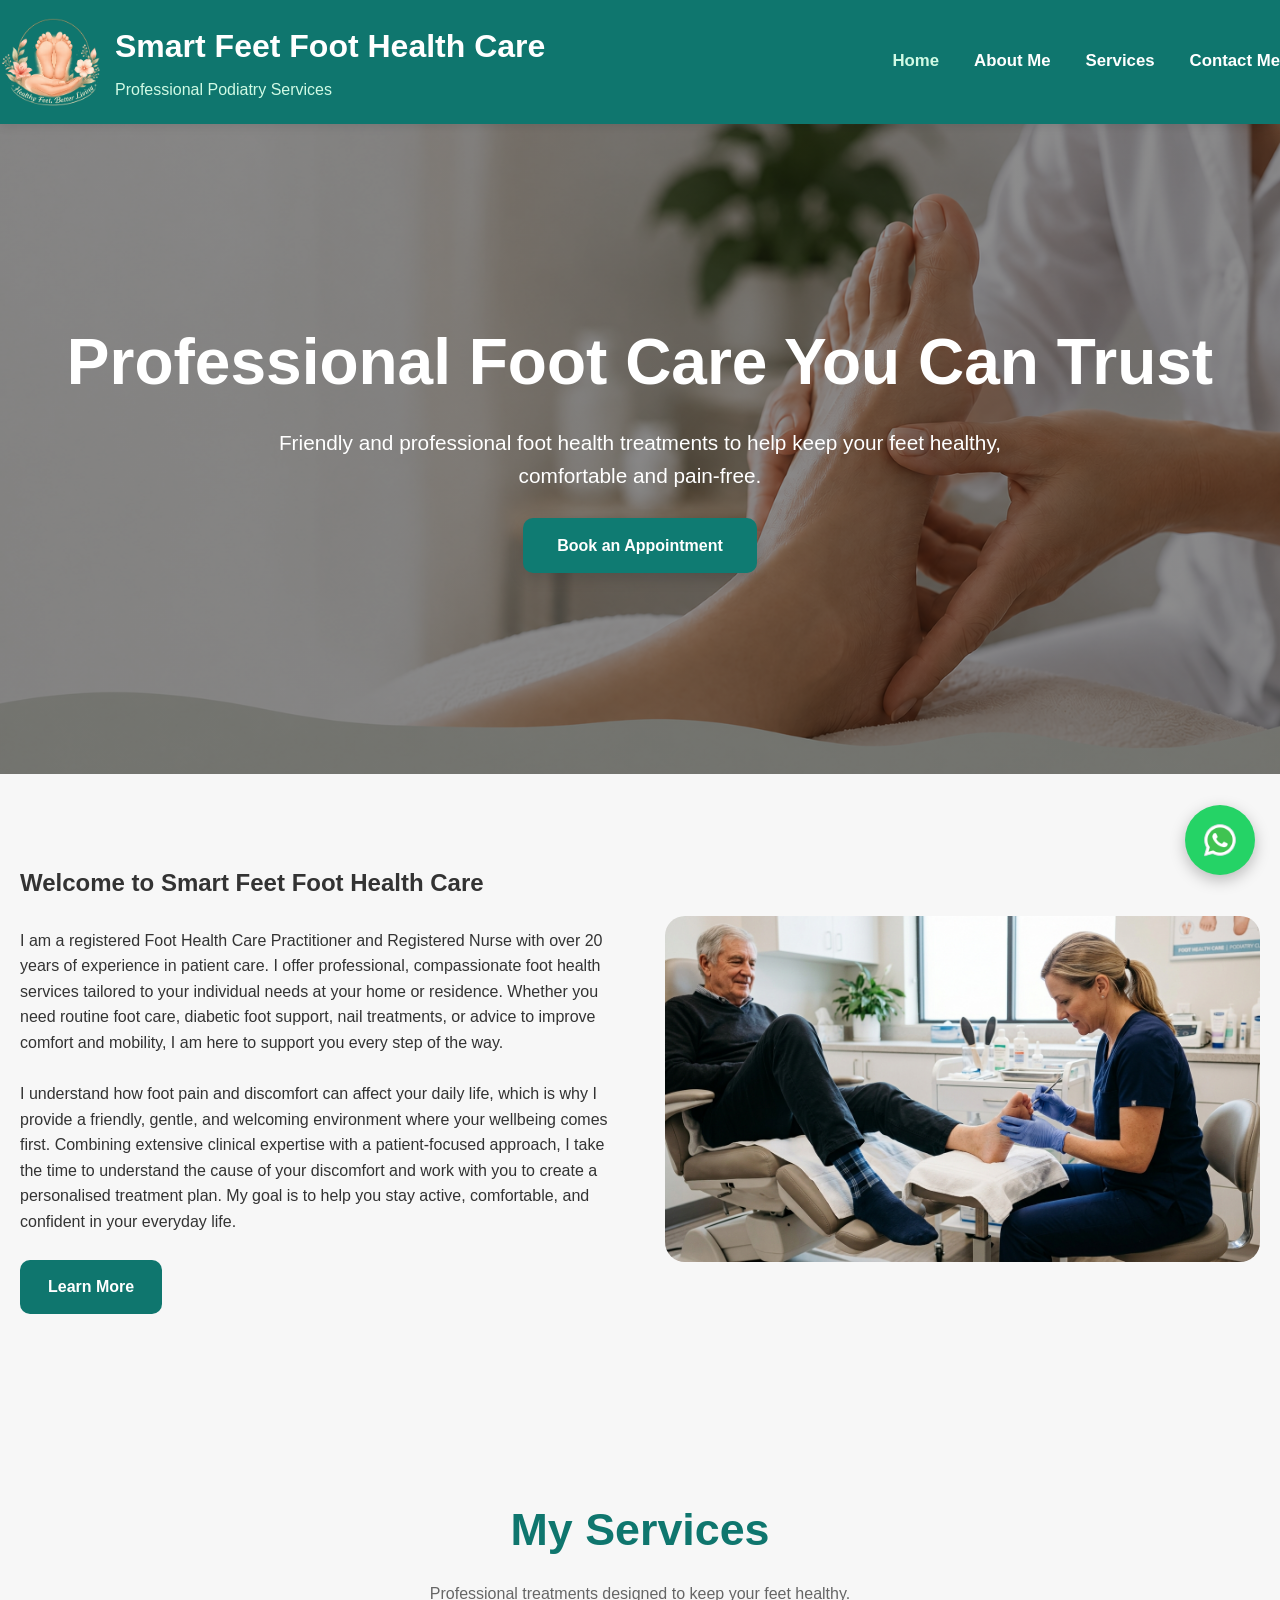
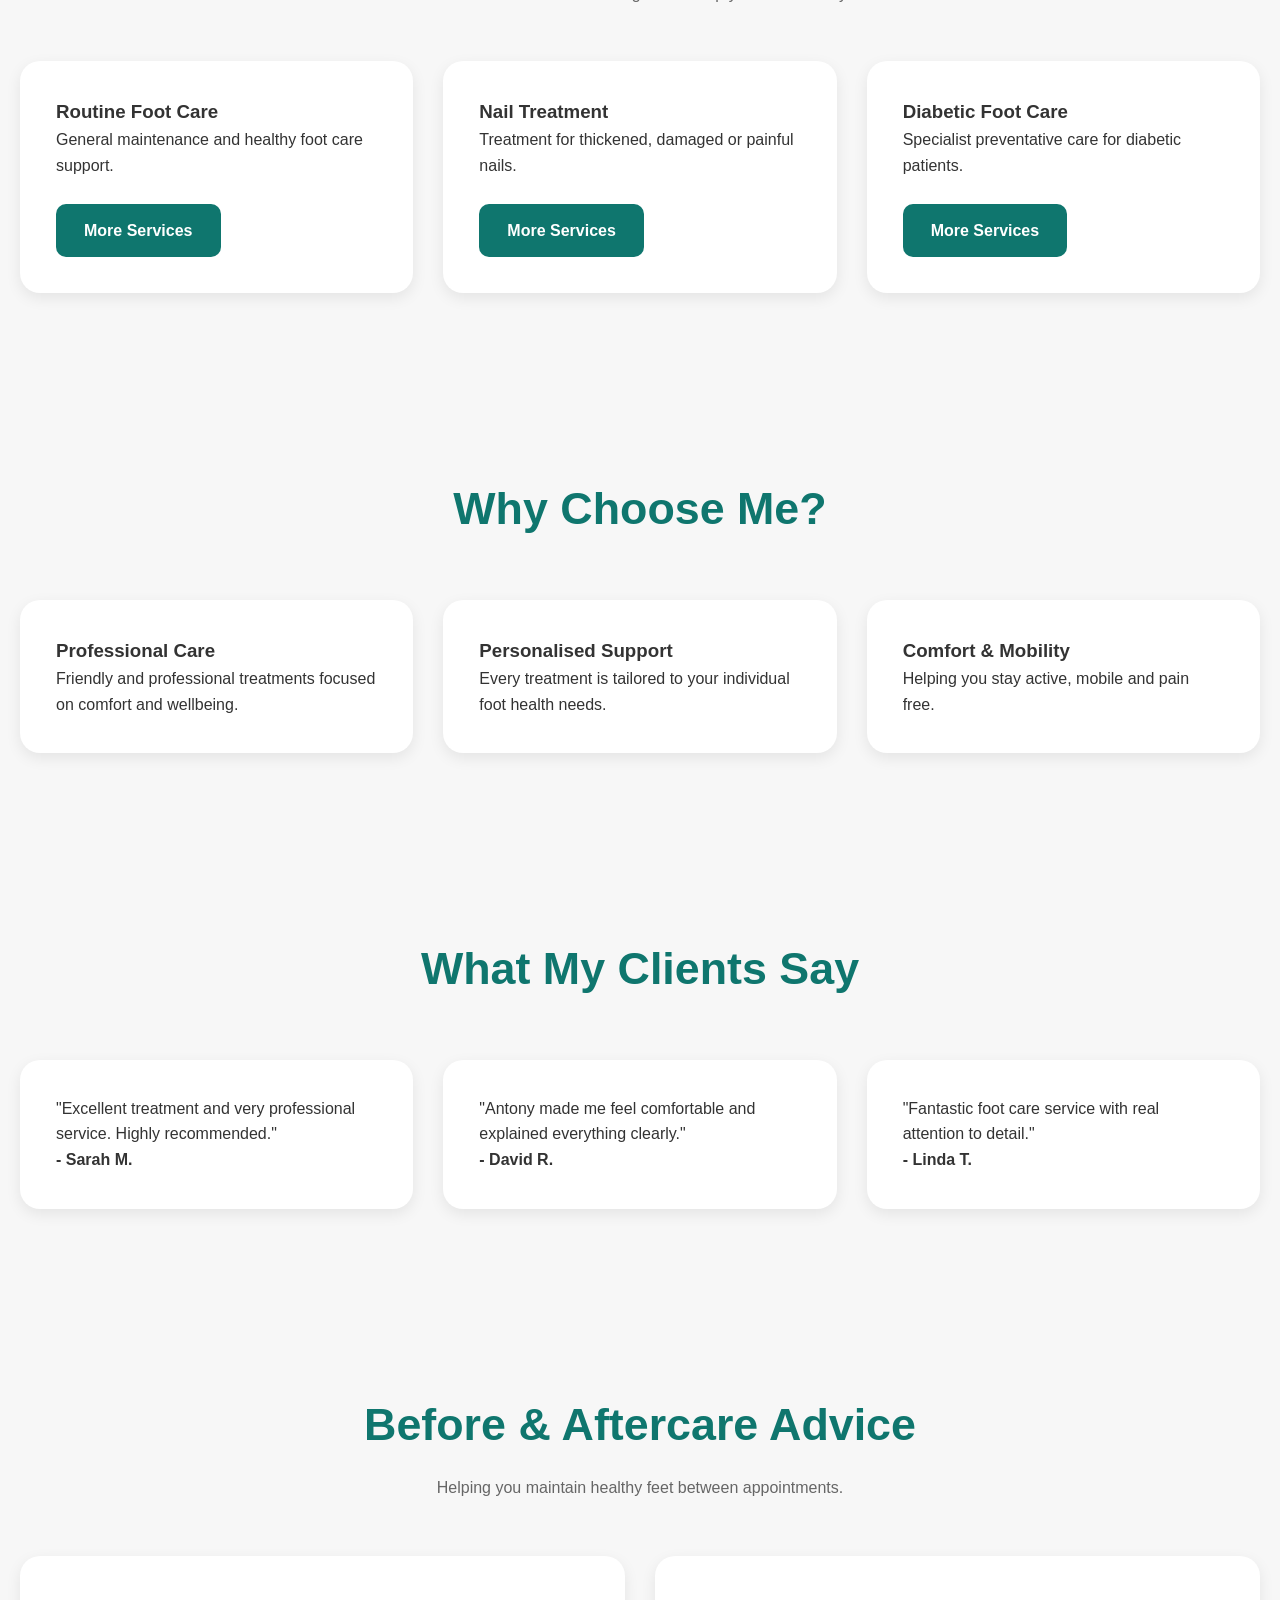
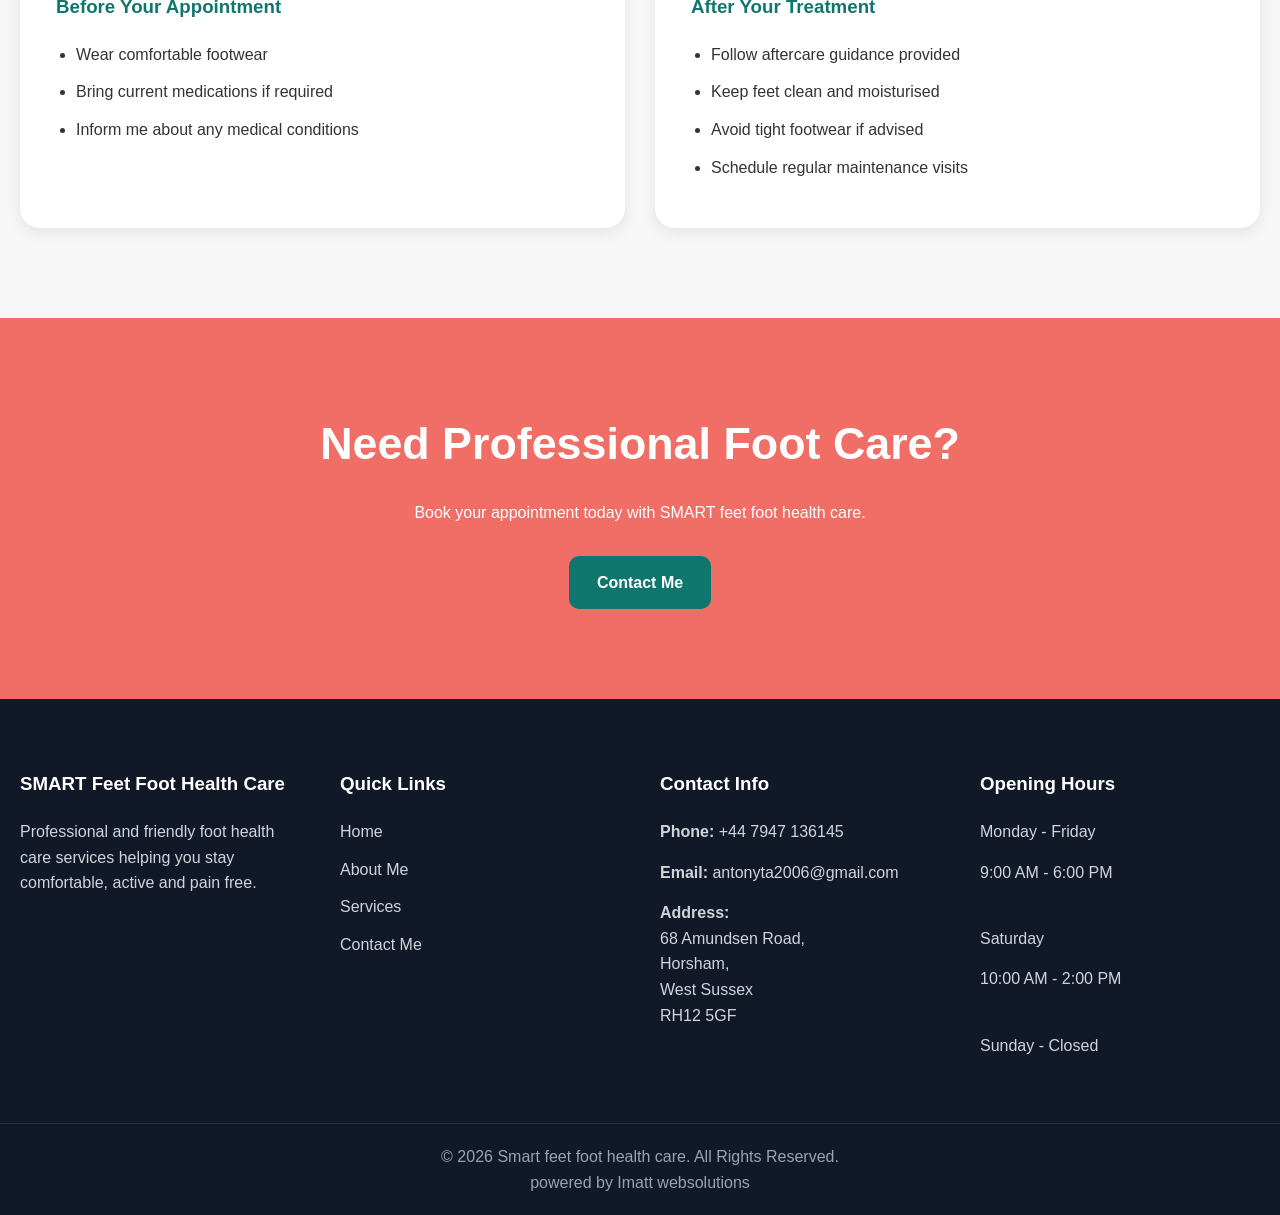
==== commit 0be7317b: "Update index.html" ====
--- a/index.html
+++ b/index.html
@@ -252,7 +252,7 @@
     <h2>Need Professional Foot Care?</h2>
 
     <p>
-      Book your appointment today with Smart Feet foot health care.
+      Book your appointment today with SMART feet foot health care.
     </p>
 
     <a href="contact.html#appointment" class="btn-primary">
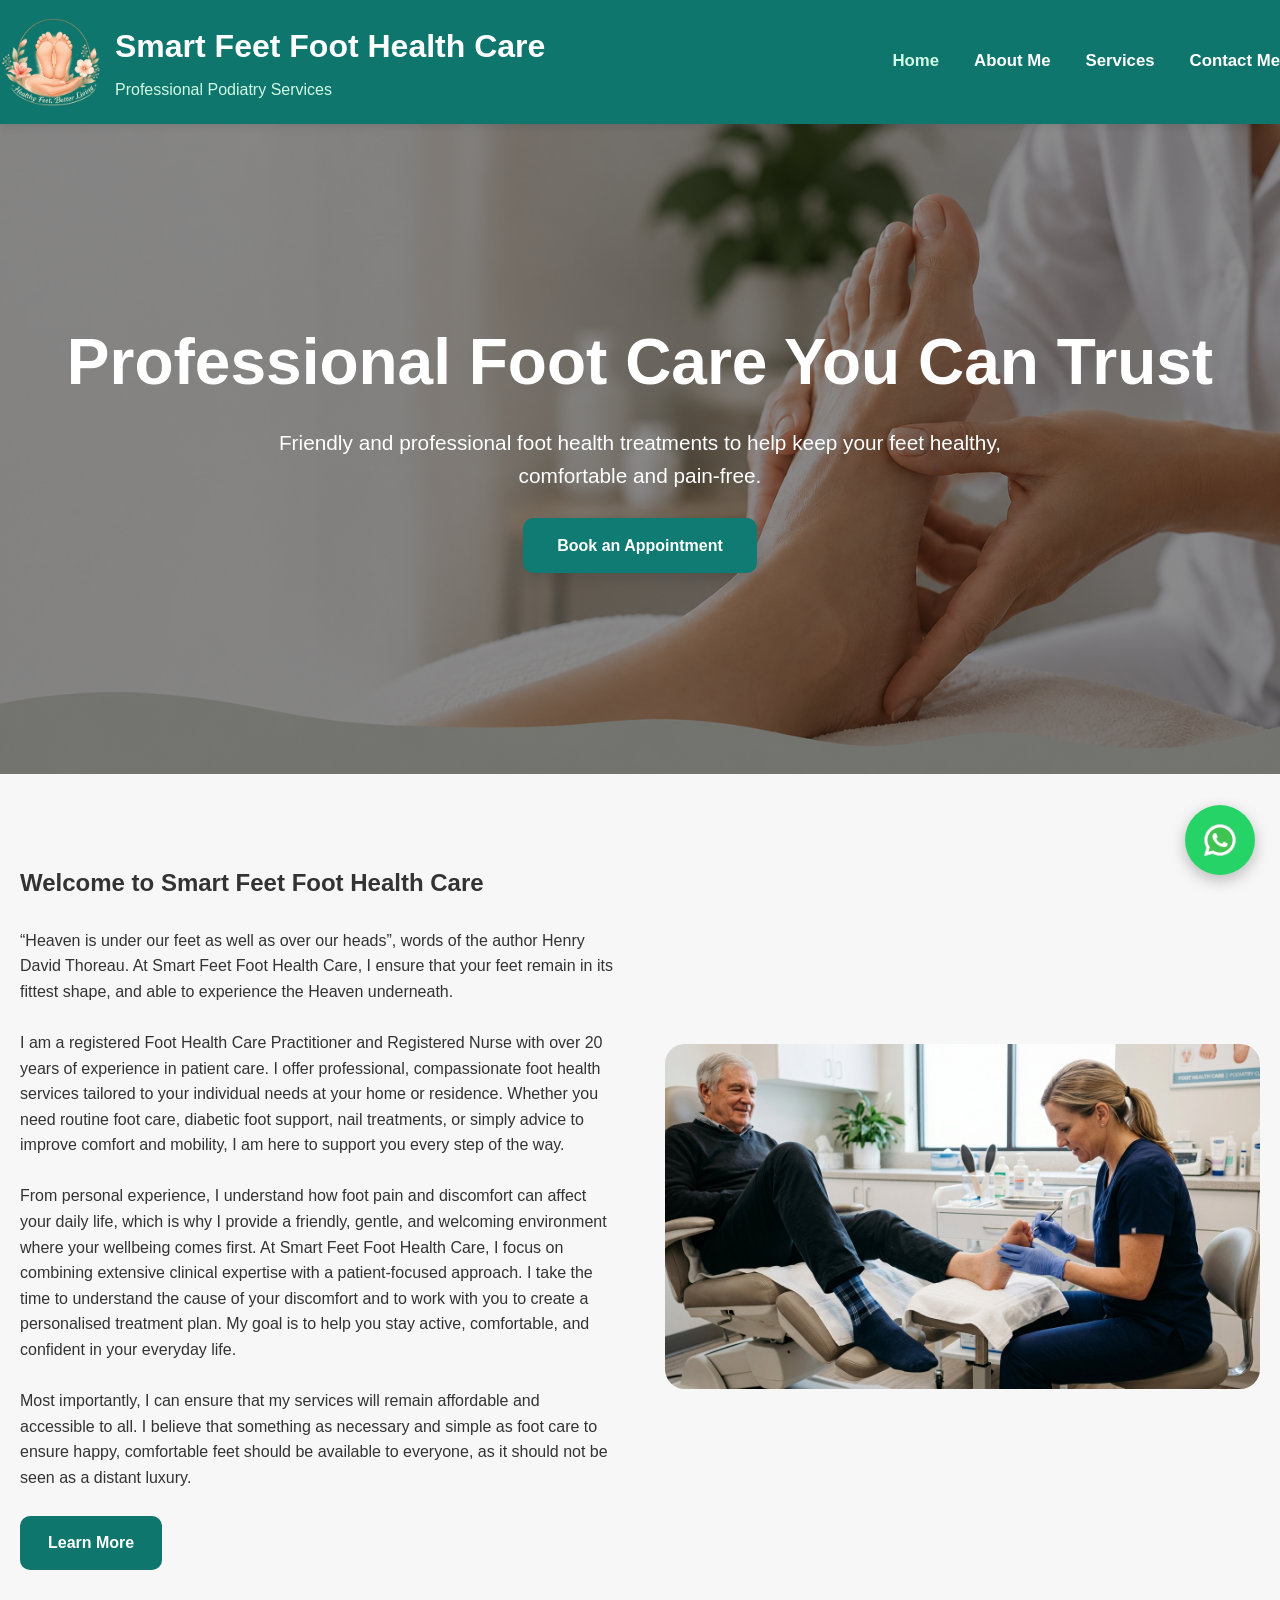
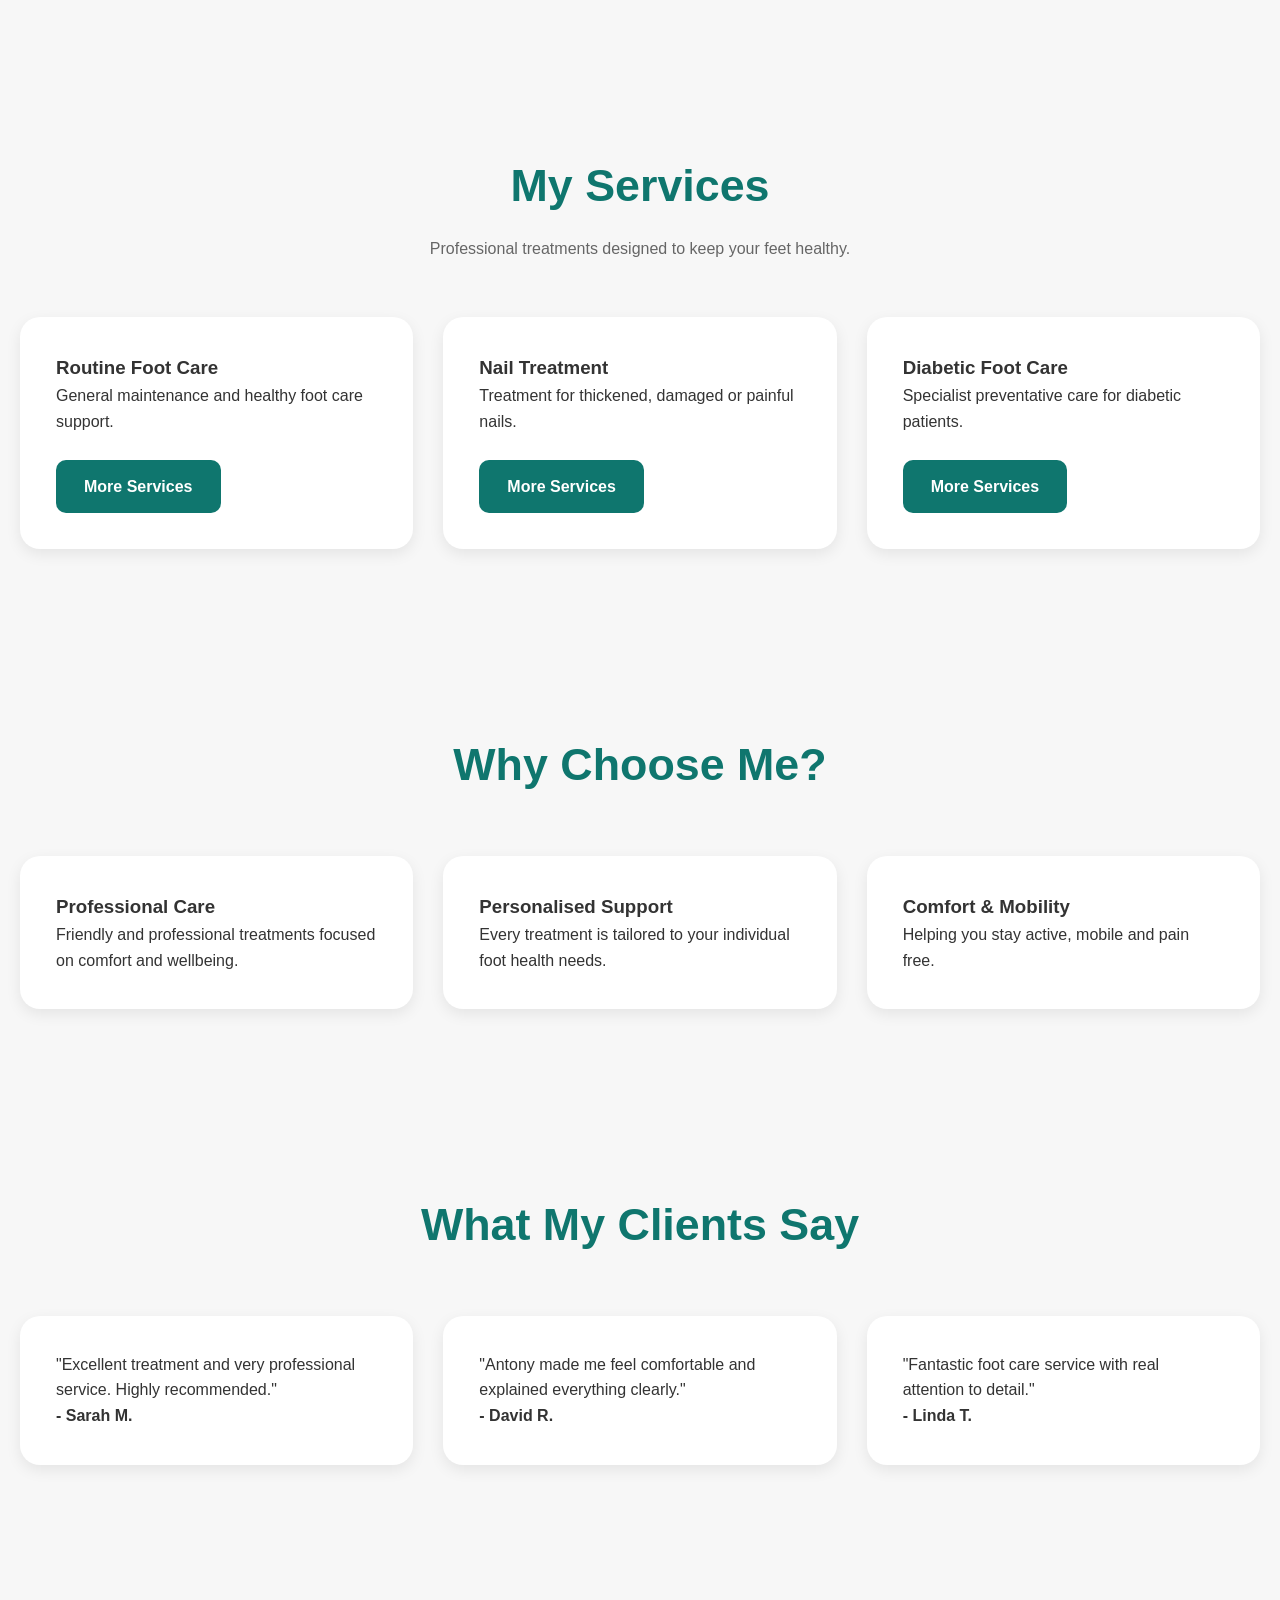
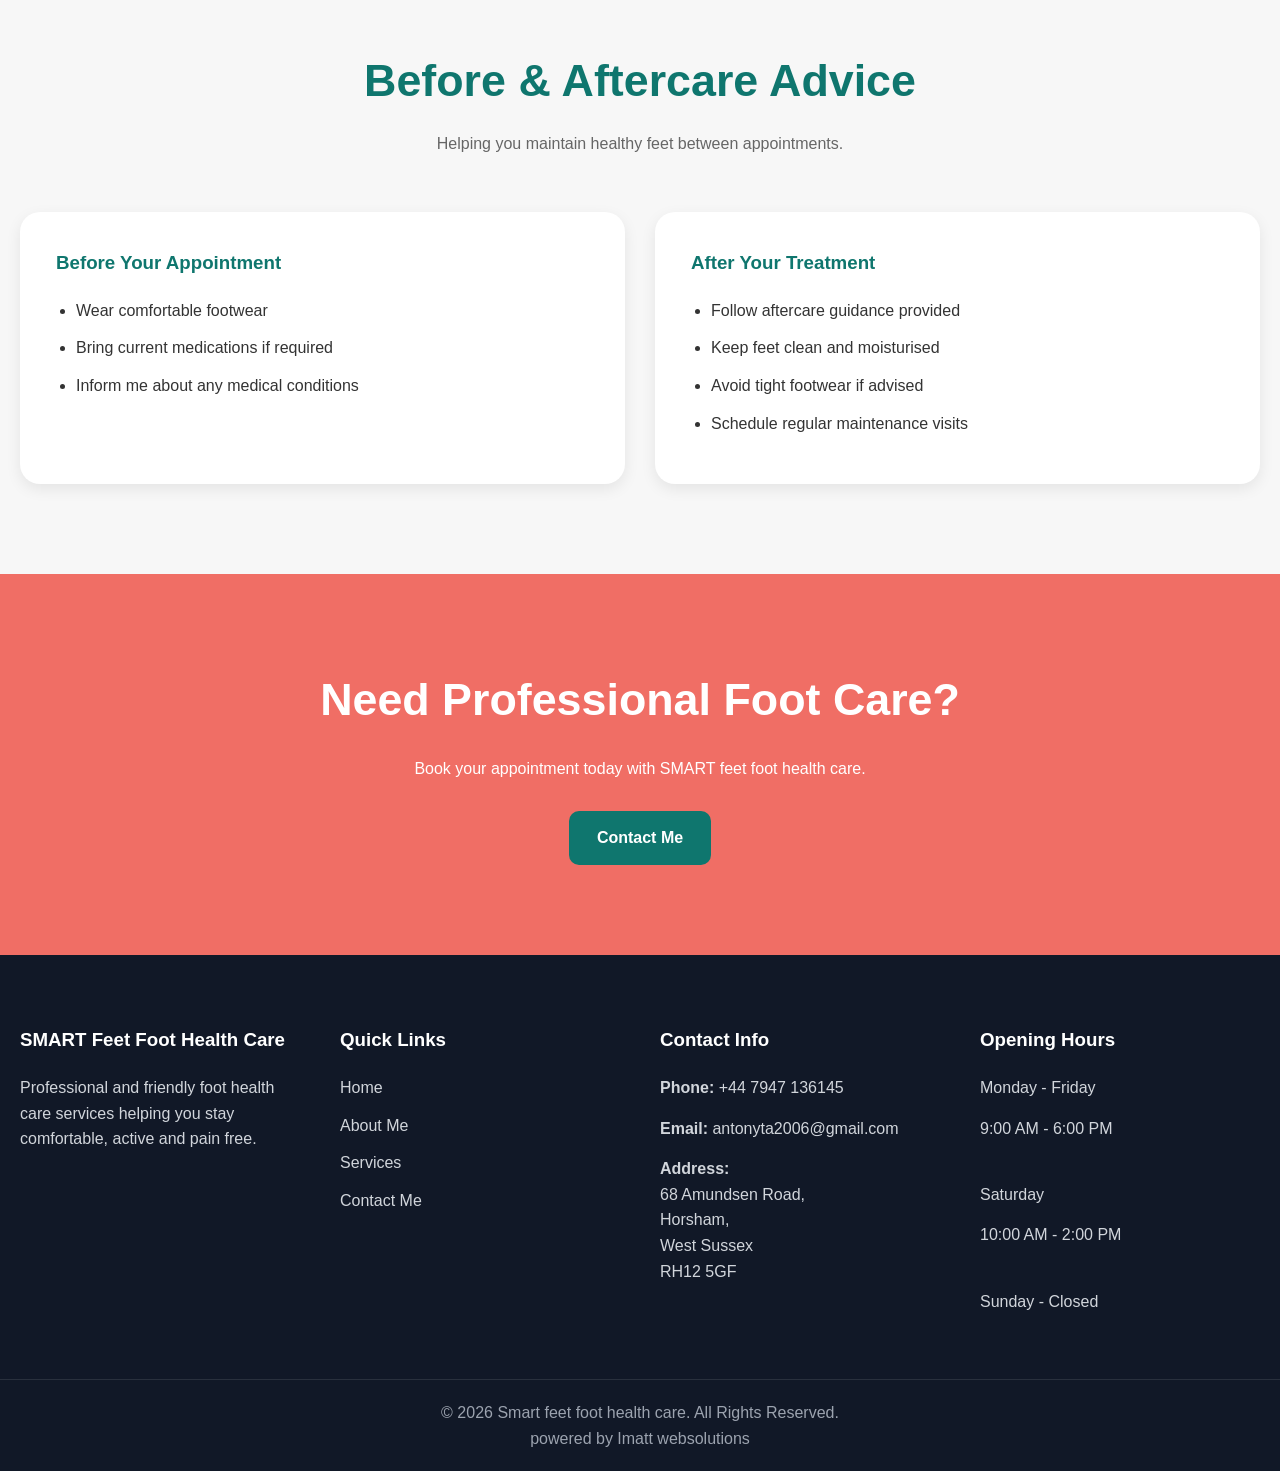
==== commit f562c906: "Update index.html" ====
--- a/index.html
+++ b/index.html
@@ -67,13 +67,17 @@
       <h2>Welcome to Smart Feet Foot Health Care</h2><br>
 
       <p>
-        I am a registered Foot Health Care Practitioner and Registered Nurse with over 20 years of experience in patient care. I offer professional, compassionate foot health services tailored to your individual needs at your home or residence. Whether you need routine foot care, diabetic foot support, nail treatments, or advice to improve comfort and mobility, I am here to support you every step of the way.
+        “Heaven is under our feet as well as over our heads”, words of the author Henry David Thoreau. At Smart Feet Foot Health Care, I ensure that your feet remain in its fittest shape, and able to experience the Heaven underneath.
+      </p><br>    
+      <p>
+    I am a registered Foot Health Care Practitioner and Registered Nurse with over 20 years of experience in patient care. I offer professional, compassionate foot health services tailored to your individual needs at your home or residence. Whether you need routine foot care, diabetic foot support, nail treatments, or simply advice to improve comfort and mobility, I am here to support you every step of the way.
       </p><br>
 
       <p>
-I understand how foot pain and discomfort can affect your daily life, which is why I provide a friendly, gentle, and welcoming environment where your wellbeing comes first. Combining extensive clinical expertise with a patient-focused approach, I take the time to understand the cause of your discomfort and work with you to create a personalised treatment plan. My goal is to help you stay active, comfortable, and confident in your everyday life.
+From personal experience, I understand how foot pain and discomfort can affect your daily life, which is why I provide a friendly, gentle, and welcoming environment where your wellbeing comes first. At Smart Feet Foot Health Care, I focus on combining extensive clinical expertise with a patient-focused approach. I take the time to understand the cause of your discomfort and to work with you to create a personalised treatment plan. My goal is to help you stay active, comfortable, and confident in your everyday life.
       </p><br>
-
+<p>Most importantly, I can ensure that my services will remain affordable and accessible to all. I believe that something as necessary and simple as foot care to ensure happy, comfortable feet should be available to everyone, as it should not be seen as a distant luxury.
+</p><br>
       <a href="about.html" class="btn-primary">
         Learn More
       </a>
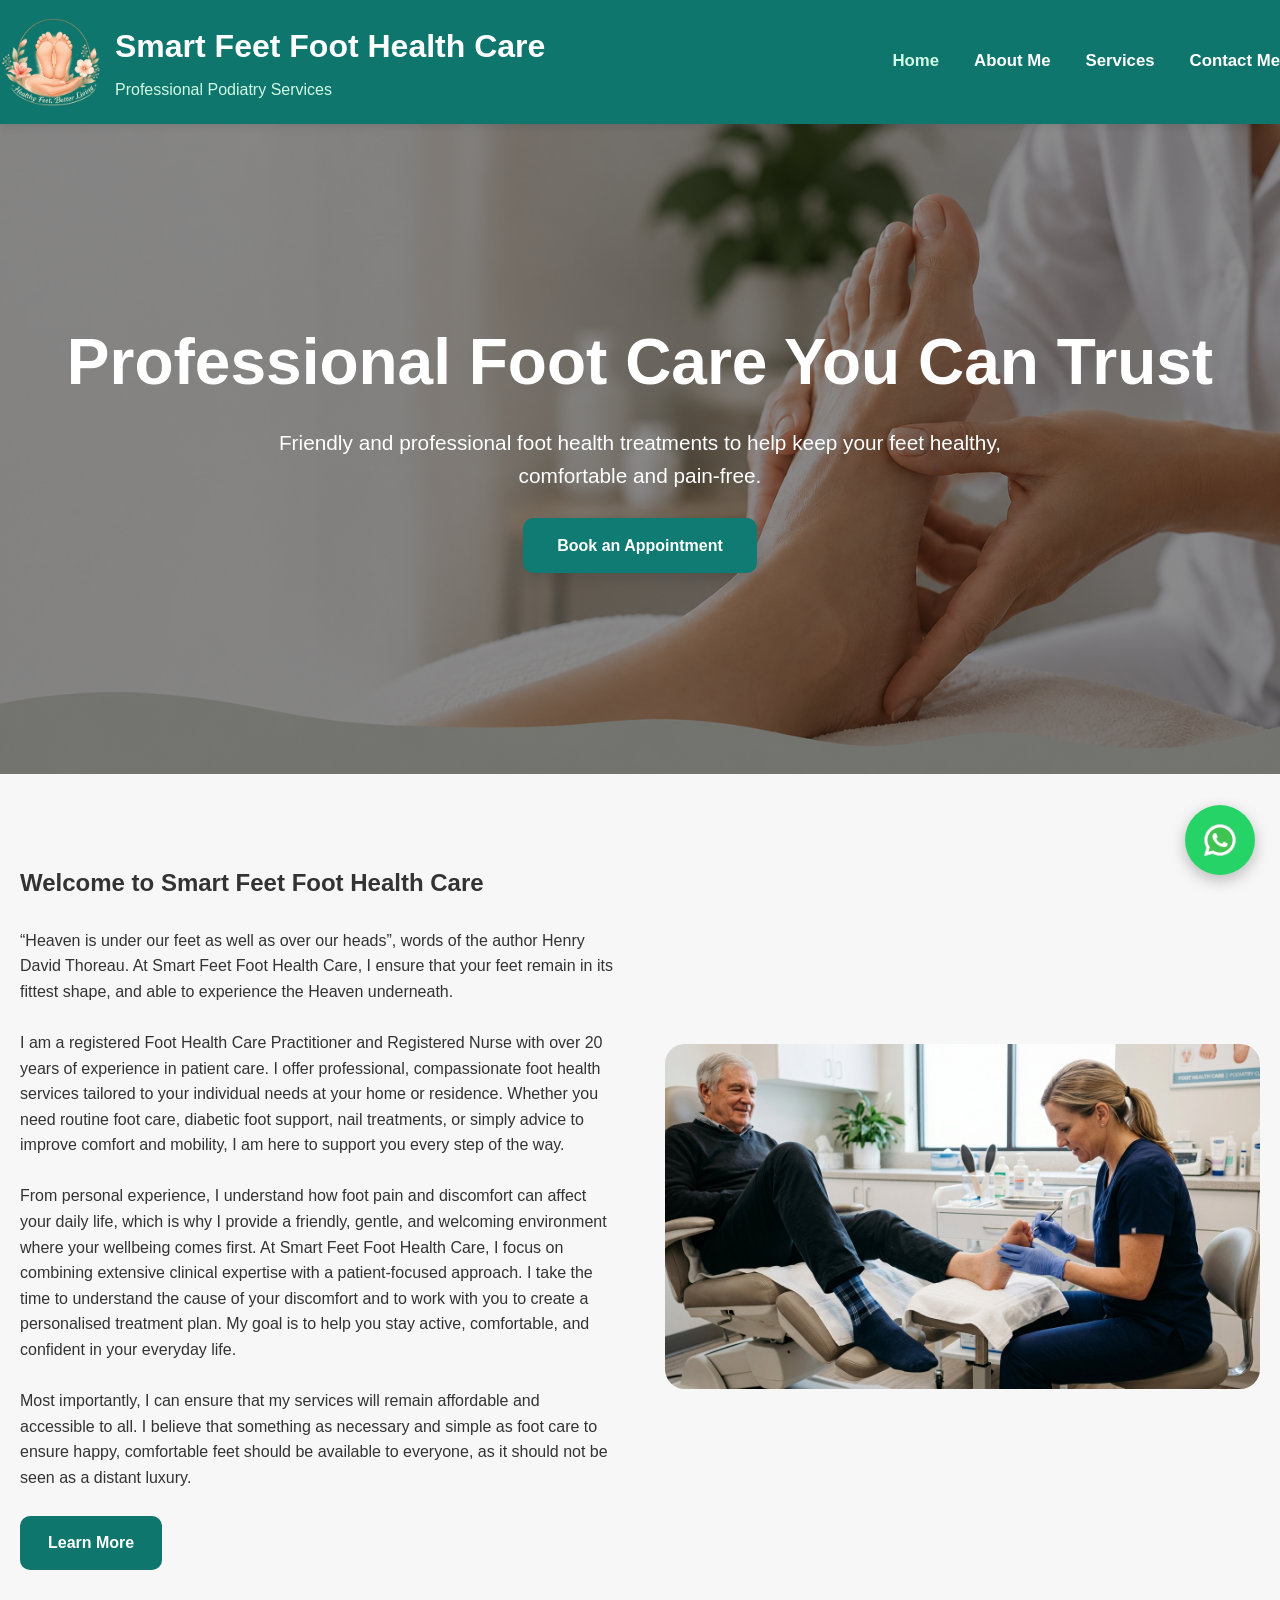
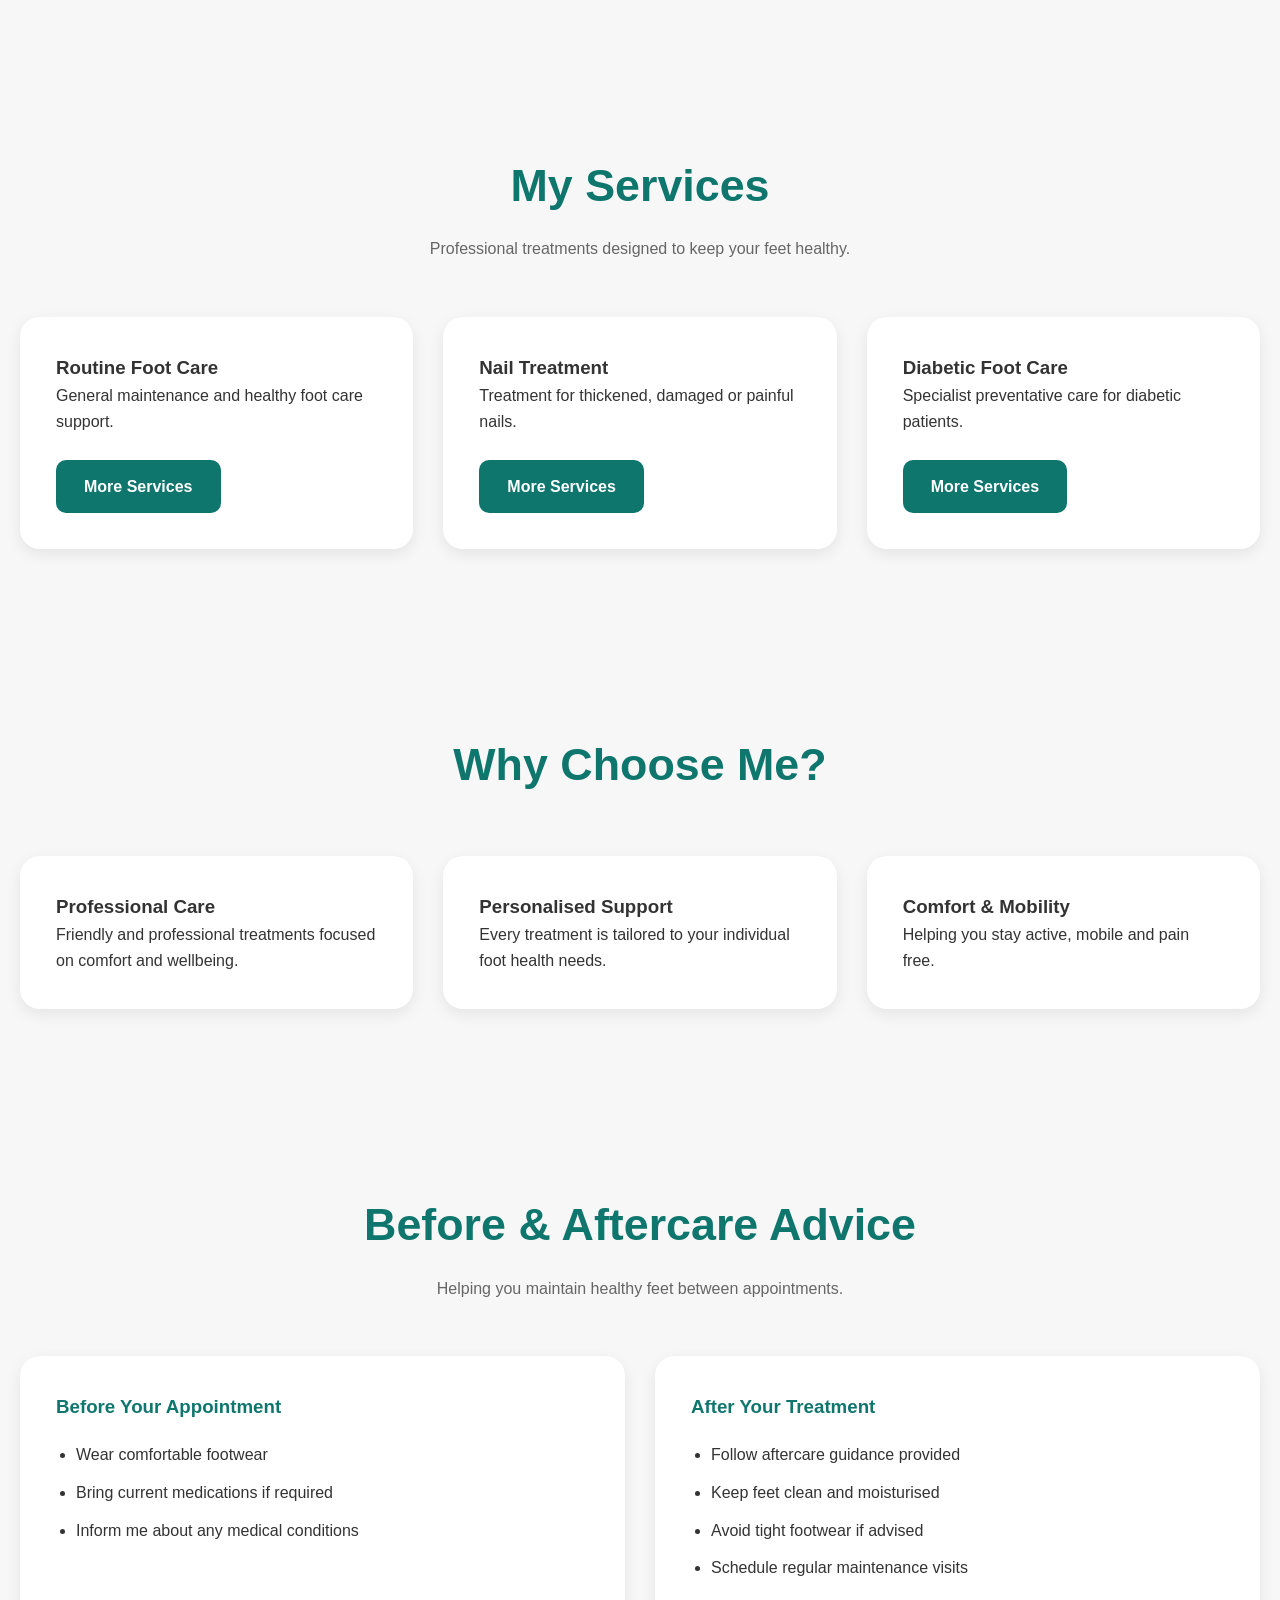
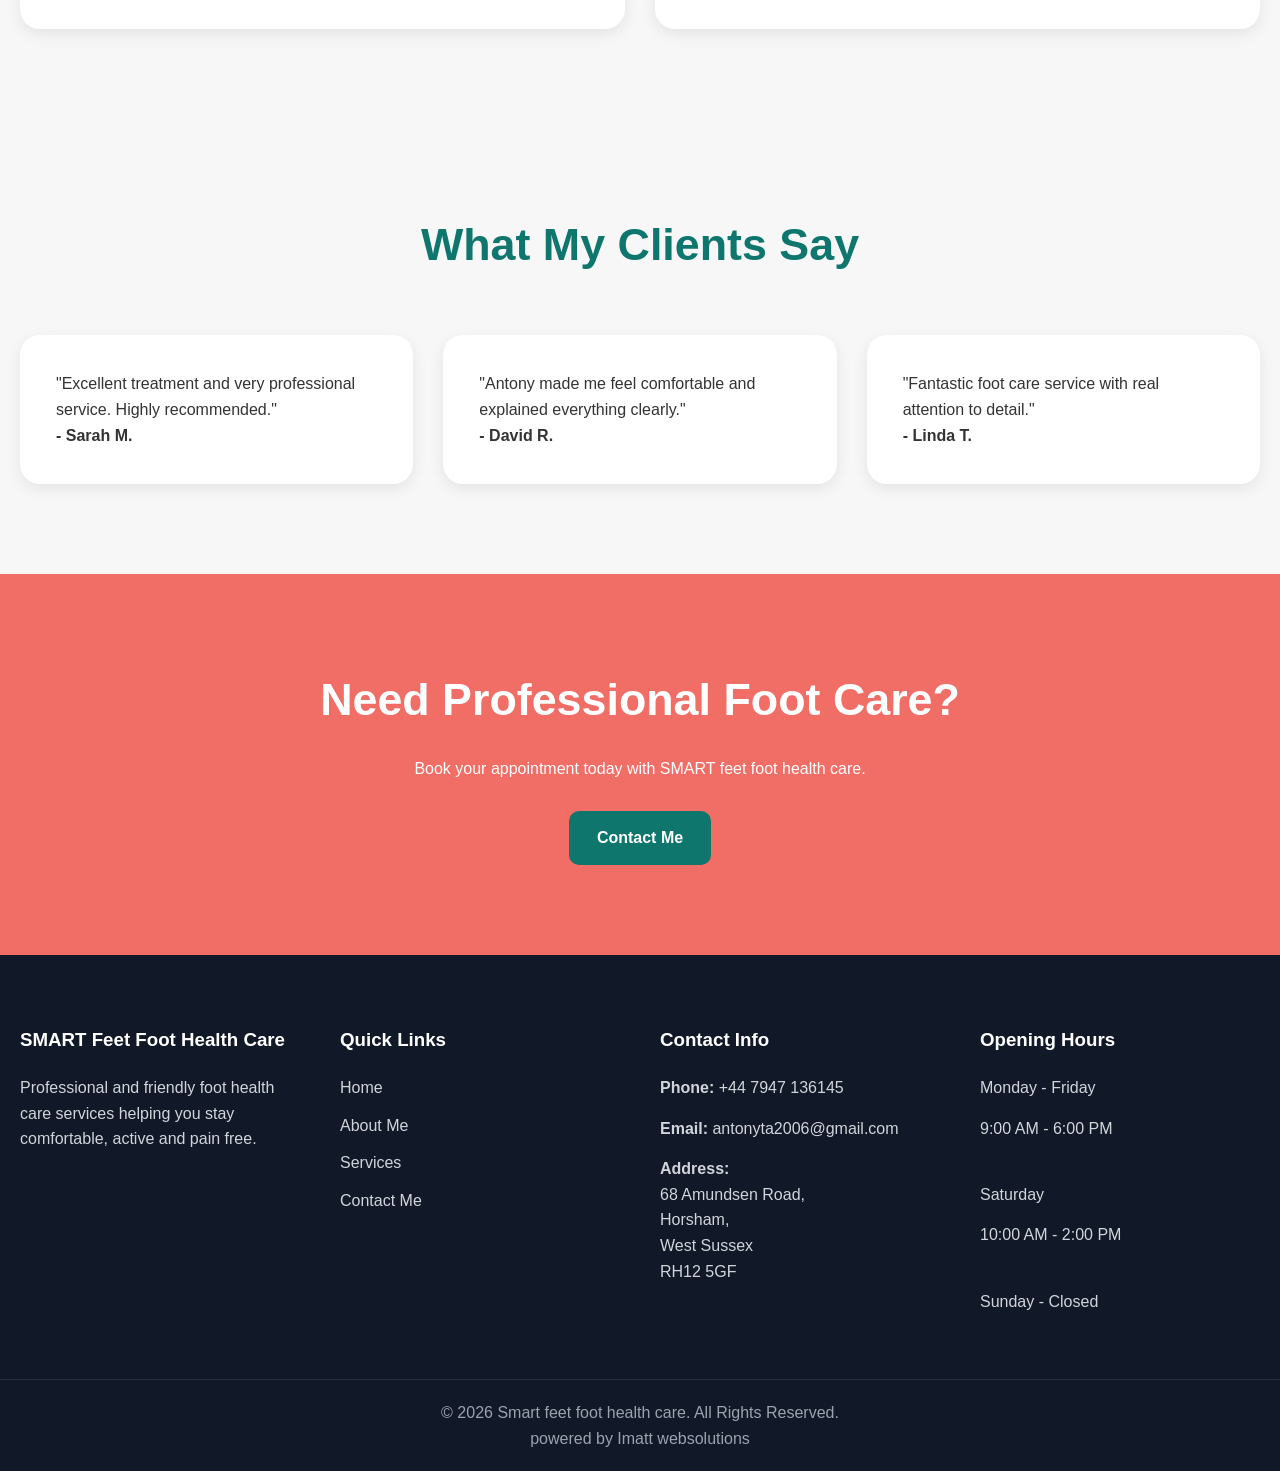
==== commit 484a02a5: "Update index.html" ====
--- a/index.html
+++ b/index.html
@@ -164,48 +164,7 @@
   </div>
 
 </section>
-<section class="testimonials">
-
-  <div class="container">
-
-    <div class="section-title">
-      <h2>What  My Clients Say</h2>
-    </div>
-
-    <div class="testimonial-grid">
-
-      <div class="testimonial-card">
-        <p>
-          "Excellent treatment and very professional service. Highly recommended."
-        </p>
-
-        <h4>- Sarah M.</h4>
-      </div>
-
-      <div class="testimonial-card">
-        <p>
-          "Antony made me feel comfortable and explained everything clearly."
-        </p>
-
-        <h4>- David R.</h4>
-      </div>
-
-      <div class="testimonial-card">
-        <p>
-          "Fantastic foot care service with real attention to detail."
-        </p>
-
-        <h4>- Linda T.</h4>
-      </div>
-
-    </div>
-
-  </div>
-
-</section>
-
-</section>
-<section class="care-section">
+  <section class="care-section">
 
   <div class="container">
 
@@ -249,6 +208,48 @@
   </div>
 
 </section>
+<section class="testimonials">
+
+  <div class="container">
+
+    <div class="section-title">
+      <h2>What  My Clients Say</h2>
+    </div>
+
+    <div class="testimonial-grid">
+
+      <div class="testimonial-card">
+        <p>
+          "Excellent treatment and very professional service. Highly recommended."
+        </p>
+
+        <h4>- Sarah M.</h4>
+      </div>
+
+      <div class="testimonial-card">
+        <p>
+          "Antony made me feel comfortable and explained everything clearly."
+        </p>
+
+        <h4>- David R.</h4>
+      </div>
+
+      <div class="testimonial-card">
+        <p>
+          "Fantastic foot care service with real attention to detail."
+        </p>
+
+        <h4>- Linda T.</h4>
+      </div>
+
+    </div>
+
+  </div>
+
+</section>
+
+</section>
+
 <section class="services-cta">
 
   <div class="container services-cta-container">
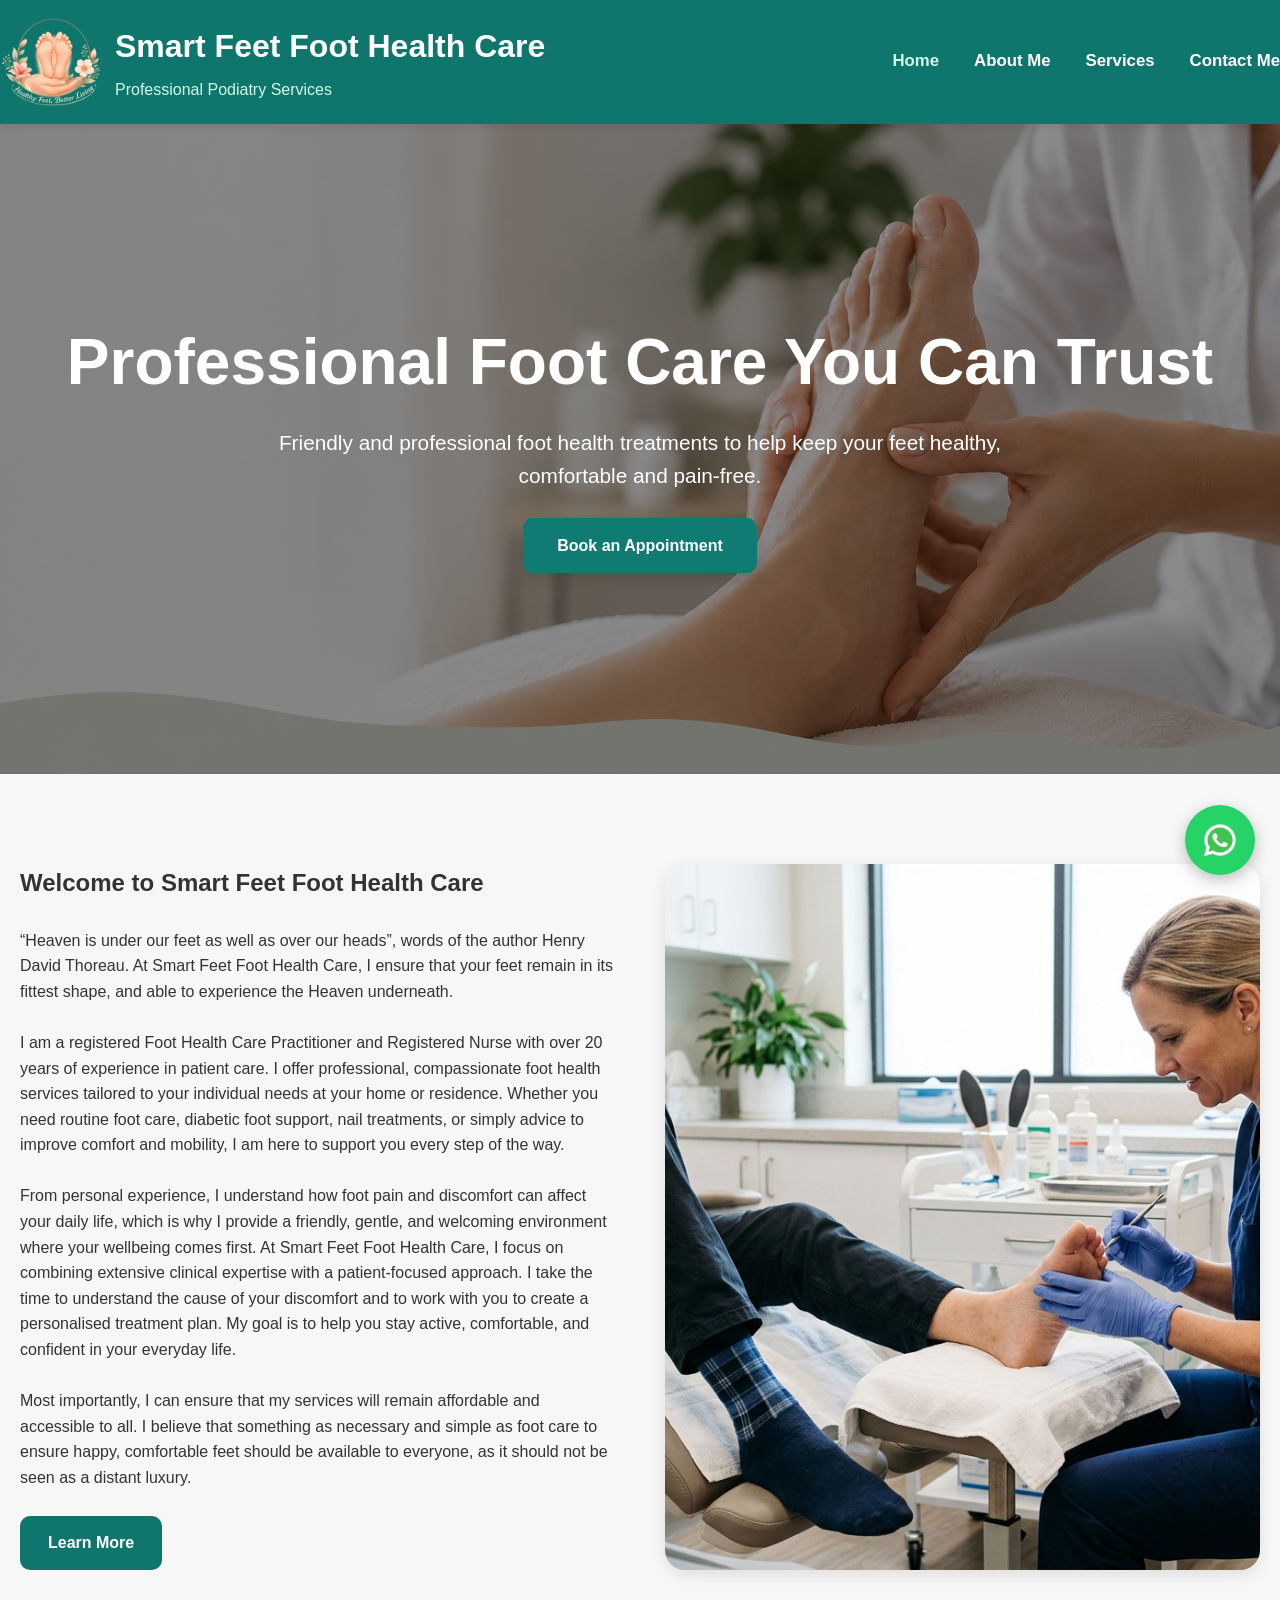
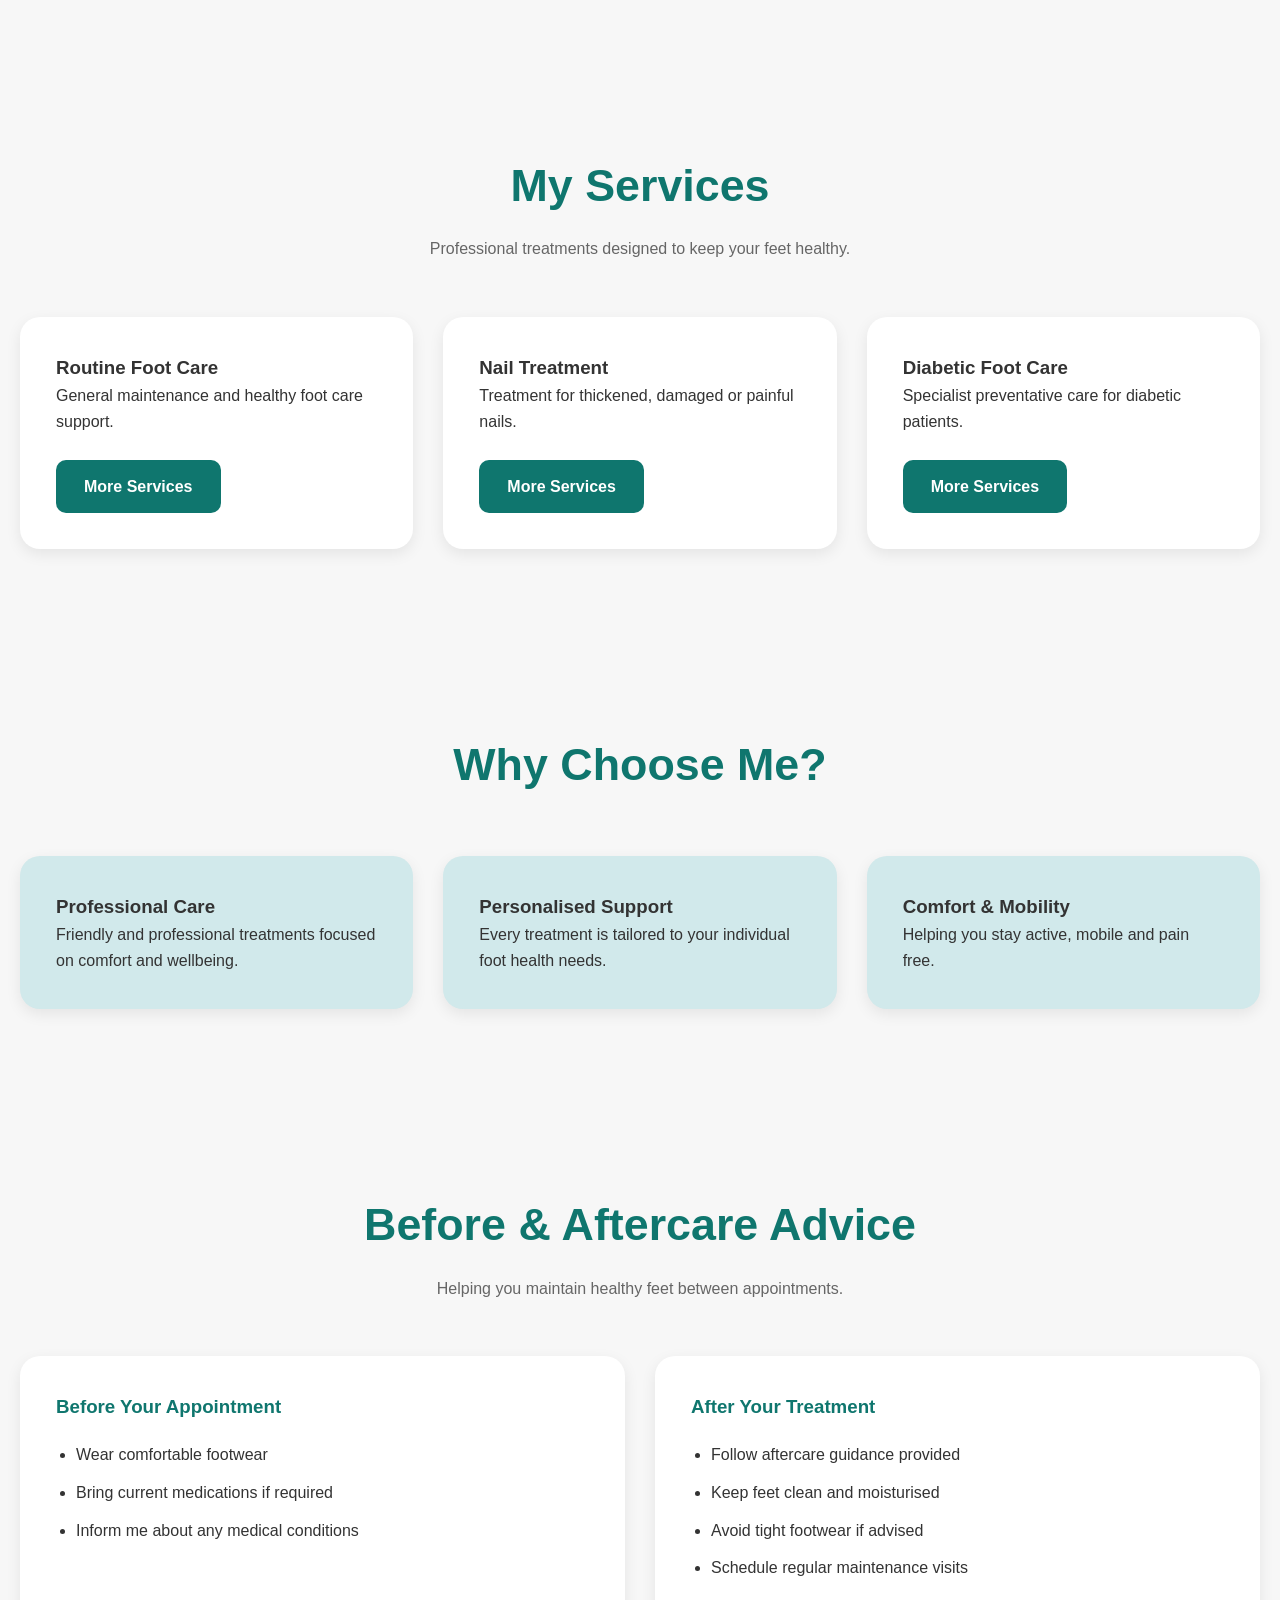
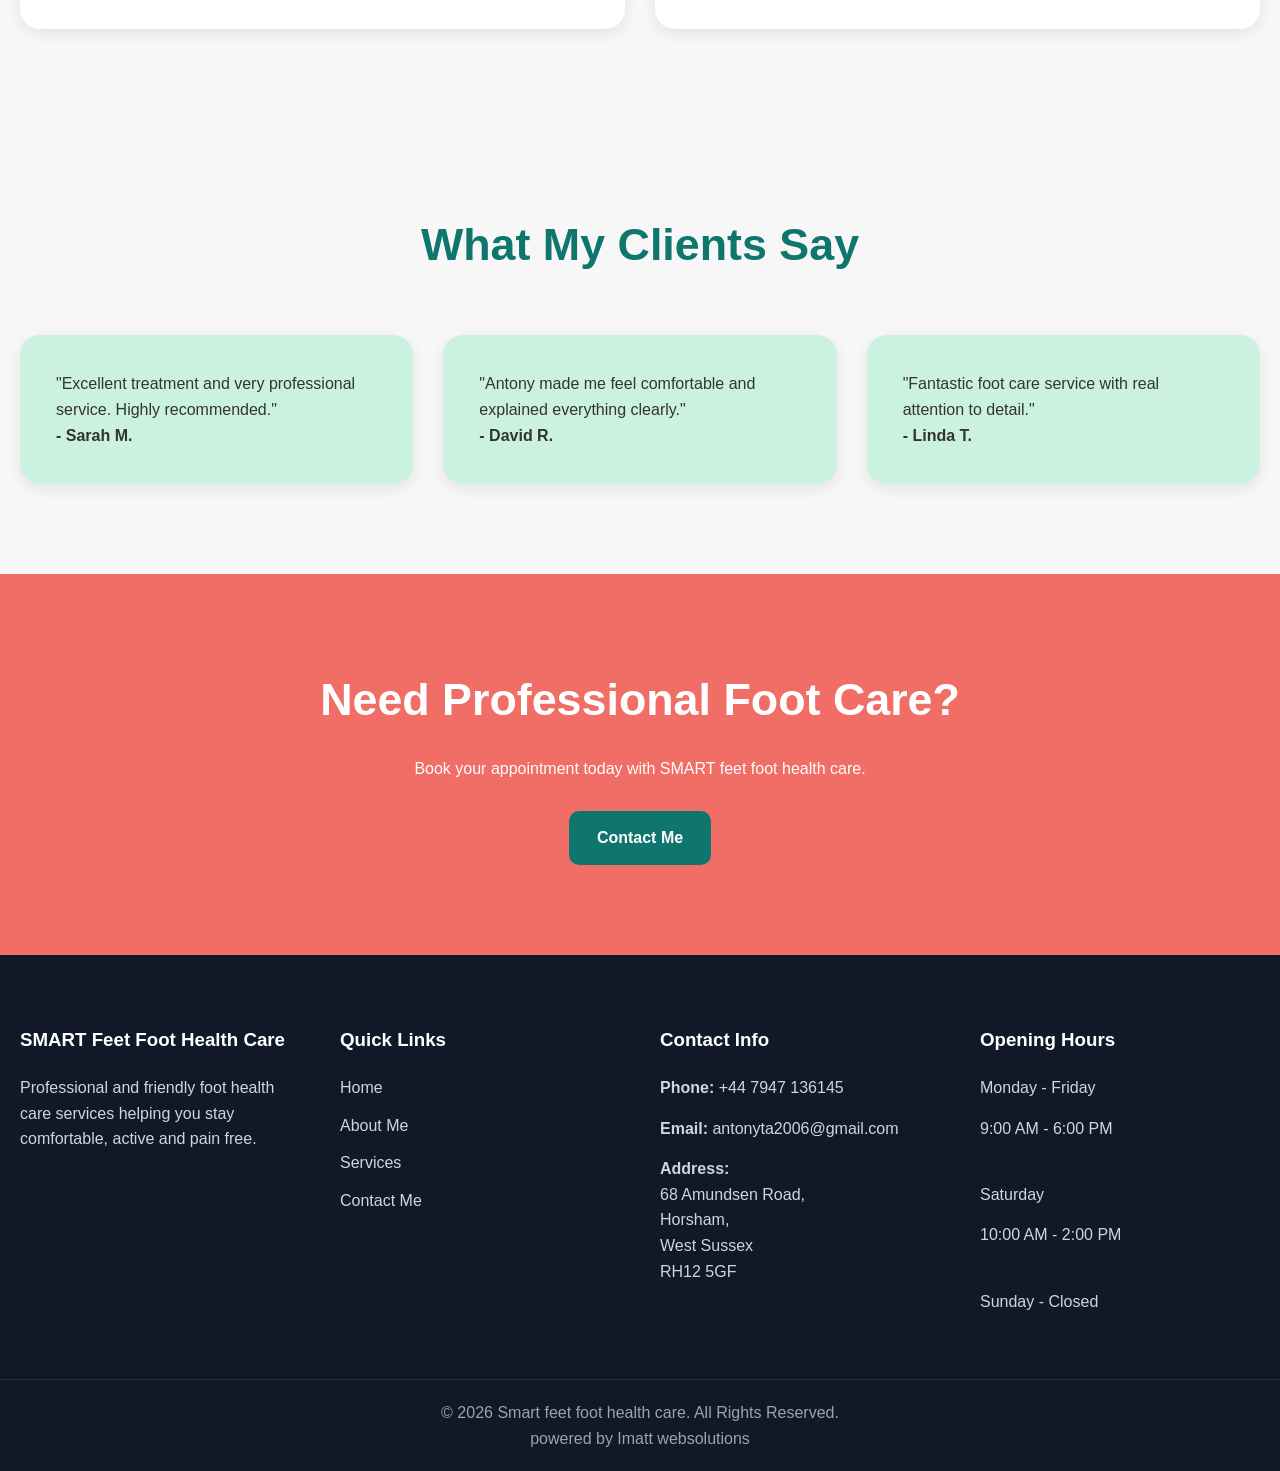
==== commit 274a6616: "Update index.html" ====
--- a/index.html
+++ b/index.html
@@ -3,7 +3,7 @@
 <head>
   <meta charset="UTF-8">
   <meta name="viewport" content="width=device-width, initial-scale=1.0">
-  <title>Smart Feet Foot Health Care</title>
+  <title>Smart Feet Podiatry | Professional Foot Health Care in Sussex</title>
 
   <link rel="stylesheet" href="common.css">
 </head>
--- a/common.css
+++ b/common.css
@@ -270,14 +270,33 @@
 /* ========================= */
 
 .welcome-container {
+
   display: grid;
+
   grid-template-columns: 1fr 1fr;
+
   gap: 50px;
-  align-items: center;
-}
+
+  align-items: stretch;
+}
+
+/* ========================= */
+/* Welcome Section Image */
+/* ========================= */
 
 .welcome-image img {
+
+  width: 100%;
+
+  height: 100%;
+
+  min-height: 650px;
+
+  object-fit: cover;
+
   border-radius: 20px;
+
+  box-shadow: 0 5px 15px rgba(0,0,0,0.1);
 }
 
 /* ========================= */
@@ -348,12 +367,8 @@
 /* ========================= */
 
 .service-card,
-.why-card,
-.testimonial-card,
 .contact-card,
-.mission-card,
 .trust-card,
-.problem-card,
 .process-card,
 .care-card {
   background: white;
@@ -362,6 +377,52 @@
   box-shadow: 0 5px 15px rgba(0,0,0,0.08);
   transition: all 0.35s ease;
   border: 1px solid transparent;
+}
+/* ========================= */
+/* Why Choose Me Section */
+/* ========================= */
+
+.why-card {
+
+  background-color: #d1e9eb;
+  padding: 35px;
+  border-radius: 20px;
+  box-shadow: 0 5px 15px rgba(0,0,0,0.08);
+  transition: all 0.35s ease;
+  border: 1px solid transparent;
+  
+}
+
+.problem-card {
+
+  background-color: #d1e9eb;
+  padding: 35px;
+  border-radius: 20px;
+  box-shadow: 0 5px 15px rgba(0,0,0,0.08);
+  transition: all 0.35s ease;
+  border: 1px solid transparent;
+  
+}
+
+.mission-card {
+
+  background-color: #d1e9eb;
+  padding: 35px;
+  border-radius: 20px;
+  box-shadow: 0 5px 15px rgba(0,0,0,0.08);
+  transition: all 0.35s ease;
+  border: 1px solid transparent;
+  
+}
+.testimonial-card {
+
+  background-color: #cbf2e0;
+  padding: 35px;
+  border-radius: 20px;
+  box-shadow: 0 5px 15px rgba(0,0,0,0.08);
+  transition: all 0.35s ease;
+  border: 1px solid transparent;
+  
 }
 
 .service-card:hover,
@@ -386,12 +447,44 @@
 /* SERVICE IMAGES */
 /* ========================= */
 
+/* ========================= */
+/* Service Card Images */
+/* ========================= */
+
+.service-card {
+
+  overflow: hidden;
+}
+
+/* ========================= */
+/* Services Page Card Color */
+/* ========================= */
+
+.services-page-card {
+  background: #c6e7f5; /* light blue */
+}
+
 .service-card img {
+
   width: 100%;
+
   height: 220px;
+
   object-fit: cover;
+
   border-radius: 15px;
+
   margin-bottom: 20px;
+
+  transition: transform 0.4s ease;
+}
+
+/* Image Hover Zoom */
+
+.service-card:hover img {
+
+  transform: scale(1.08);
+  filter: brightness(1.03);
 }
 
 /* ========================= */
@@ -825,6 +918,12 @@
   .diabetic-container {
     grid-template-columns: 1fr;
   }
+   .welcome-image img {
+
+    min-height: auto;
+
+    height: auto;
+  }
 
   /* Hours */
 
